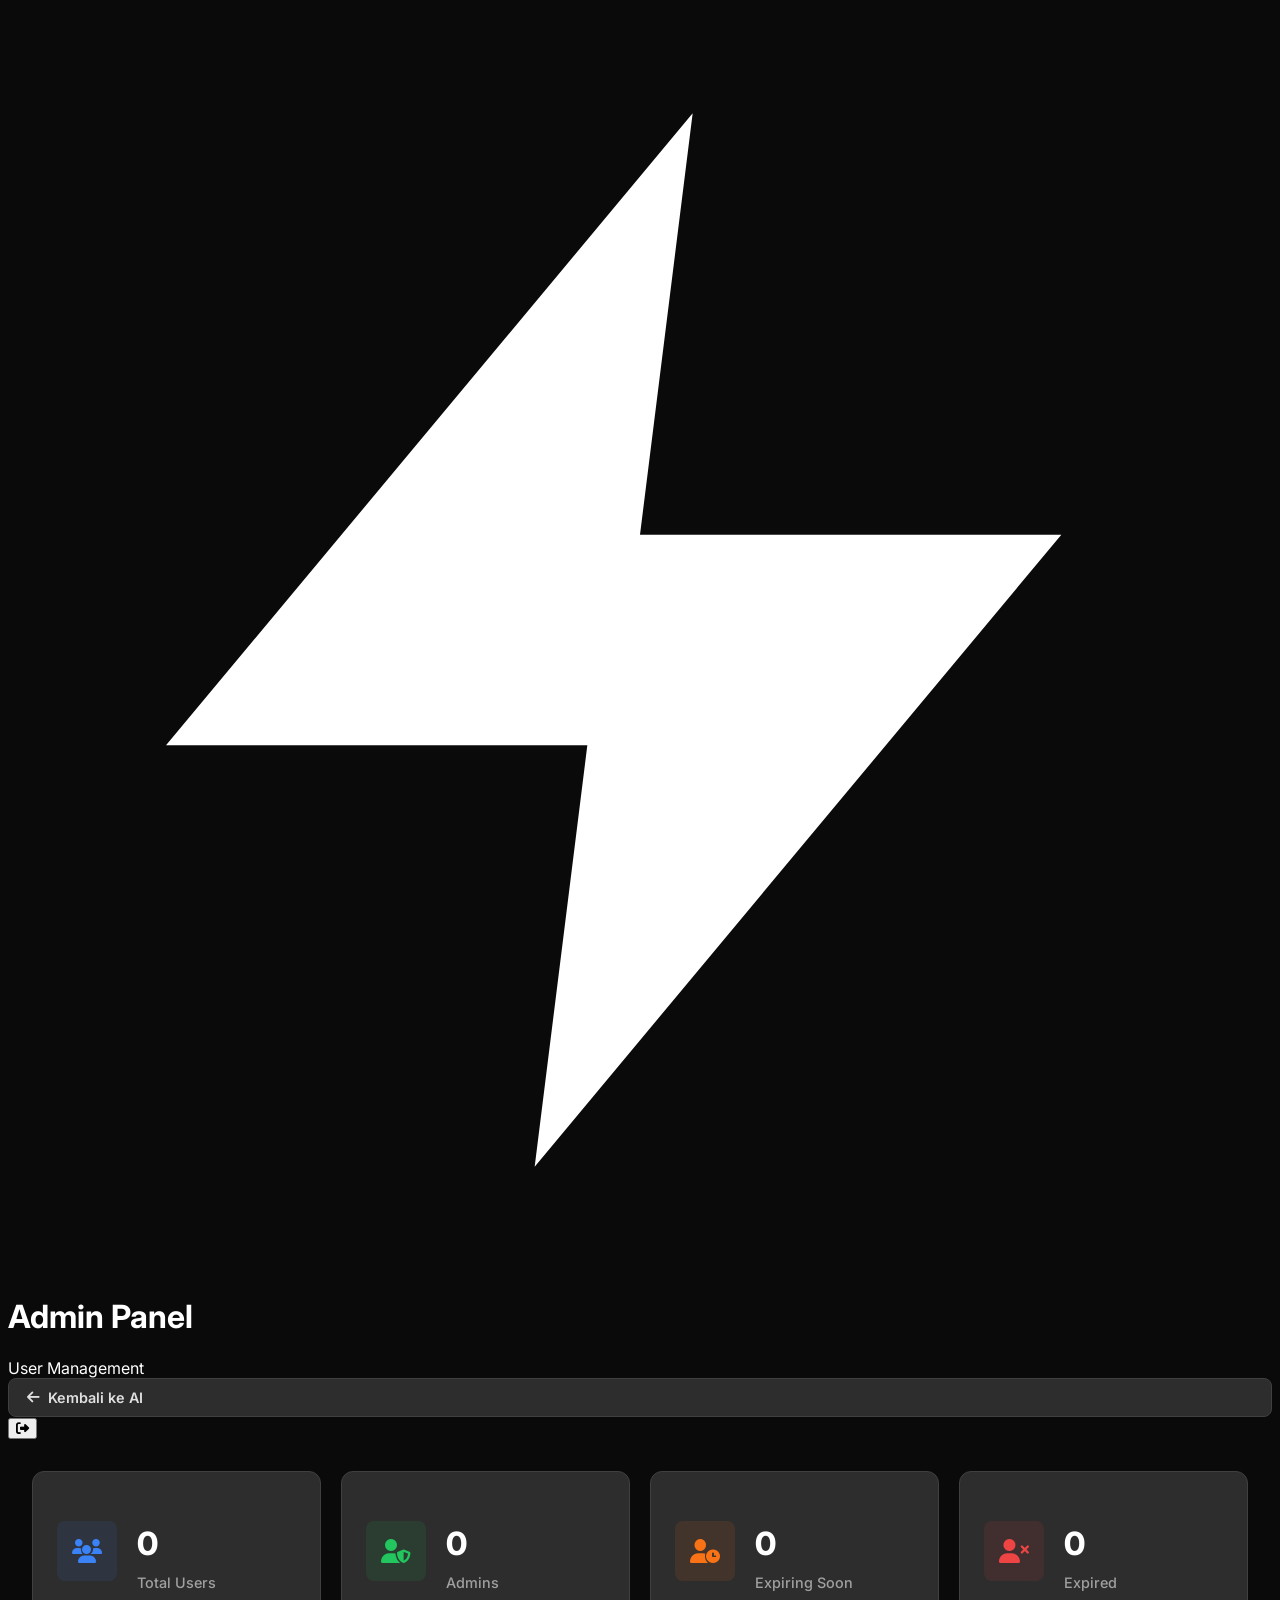
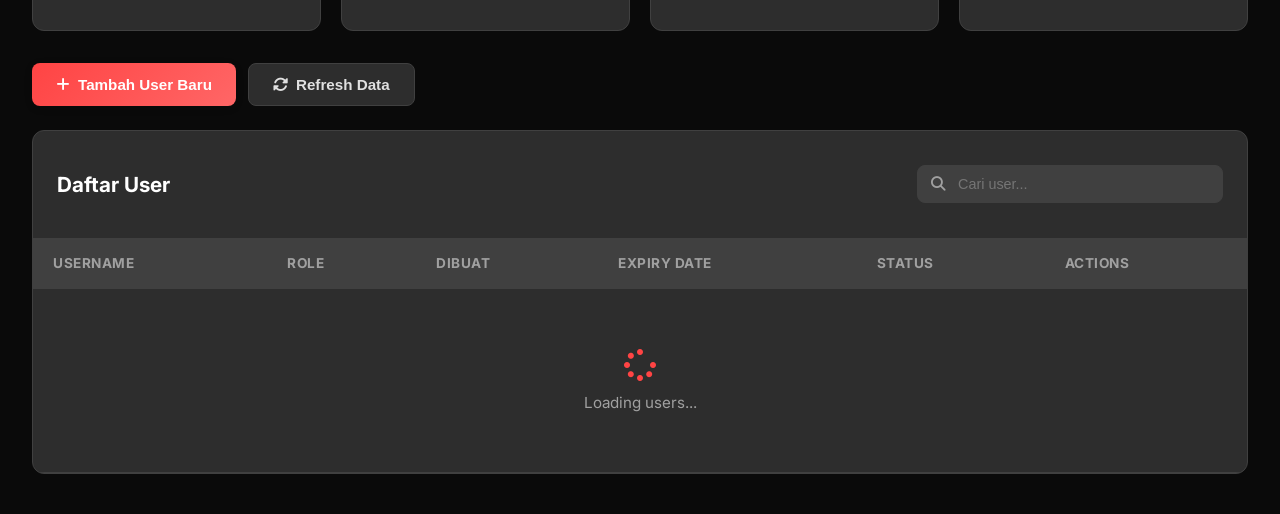
==== admin.html @ f072f3f2 "Add files via upload" ====
<!DOCTYPE html>
<html lang="id">
<head>
  <meta charset="UTF-8">
  <meta name="viewport" content="width=device-width, initial-scale=1.0">
  <title>Admin Panel - WhiteGpt</title>
  <link href="https://fonts.googleapis.com/css2?family=Inter:wght@300;400;500;600;700;800&display=swap" rel="stylesheet">
  <link rel="stylesheet" href="https://cdnjs.cloudflare.com/ajax/libs/font-awesome/6.4.0/css/all.min.css">
  <link rel="stylesheet" href="style.css">
  <link rel="stylesheet" href="admin.css">
</head>
<body>
  <!-- Header -->
  <header>
    <div class="header-content">
      <div class="header-title">
        <div class="logo-icon">
          <svg viewBox="0 0 24 24" fill="none" xmlns="http://www.w3.org/2000/svg">
            <path d="M13 2L3 14h8l-1 8 10-12h-8l1-8z" fill="currentColor"/>
          </svg>
        </div>
        <div class="brand-text">
          <h1>Admin Panel</h1>
          <span class="brand-subtitle">User Management</span>
        </div>
      </div>
      
      <div class="header-controls">
        <a href="index.html" class="back-btn">
          <i class="fas fa-arrow-left"></i>
          <span>Kembali ke AI</span>
        </a>
        <button id="logout-btn-admin" class="control-btn" title="Logout">
          <i class="fas fa-sign-out-alt"></i>
        </button>
      </div>
    </div>
  </header>

  <!-- Main Content -->
  <div class="admin-container">
    <!-- Stats Cards -->
    <div class="stats-grid">
      <div class="stat-card">
        <div class="stat-icon blue">
          <i class="fas fa-users"></i>
        </div>
        <div class="stat-info">
          <h3 id="total-users">0</h3>
          <p>Total Users</p>
        </div>
      </div>
      
      <div class="stat-card">
        <div class="stat-icon green">
          <i class="fas fa-user-shield"></i>
        </div>
        <div class="stat-info">
          <h3 id="total-admins">0</h3>
          <p>Admins</p>
        </div>
      </div>
      
      <div class="stat-card">
        <div class="stat-icon orange">
          <i class="fas fa-user-clock"></i>
        </div>
        <div class="stat-info">
          <h3 id="expiring-soon">0</h3>
          <p>Expiring Soon</p>
        </div>
      </div>
      
      <div class="stat-card">
        <div class="stat-icon red">
          <i class="fas fa-user-times"></i>
        </div>
        <div class="stat-info">
          <h3 id="expired-users">0</h3>
          <p>Expired</p>
        </div>
      </div>
    </div>

    <!-- Actions Bar -->
    <div class="actions-bar">
      <button id="add-user-btn" class="primary-btn">
        <i class="fas fa-plus"></i>
        <span>Tambah User Baru</span>
      </button>
      <button id="refresh-btn" class="secondary-btn">
        <i class="fas fa-sync-alt"></i>
        <span>Refresh Data</span>
      </button>
    </div>

    <!-- Users Table -->
    <div class="table-container">
      <div class="table-header">
        <h2>Daftar User</h2>
        <div class="search-box">
          <i class="fas fa-search"></i>
          <input type="text" id="search-input" placeholder="Cari user...">
        </div>
      </div>
      
      <div class="table-wrapper">
        <table id="users-table">
          <thead>
            <tr>
              <th>Username</th>
              <th>Role</th>
              <th>Dibuat</th>
              <th>Expiry Date</th>
              <th>Status</th>
              <th>Actions</th>
            </tr>
          </thead>
          <tbody id="users-tbody">
            <tr class="loading-row">
              <td colspan="6">
                <div class="loading-spinner">
                  <i class="fas fa-spinner fa-spin"></i>
                  <span>Loading users...</span>
                </div>
              </td>
            </tr>
          </tbody>
        </table>
      </div>
    </div>
  </div>

  <!-- Add/Edit User Modal -->
  <div id="user-modal" class="modal">
    <div class="modal-content">
      <div class="modal-header">
        <h2 id="modal-title">Tambah User Baru</h2>
        <button class="modal-close" id="close-modal">
          <i class="fas fa-times"></i>
        </button>
      </div>
      
      <form id="user-form">
        <div class="form-group">
          <label for="username">Username</label>
          <input type="text" id="username" required placeholder="Masukkan username">
        </div>
        
        <div class="form-group">
          <label for="password">Password</label>
          <input type="text" id="password" required placeholder="Masukkan password">
        </div>
        
        <div class="form-group">
          <label for="role">Role</label>
          <select id="role" required>
            <option value="user">User</option>
            <option value="admin">Admin</option>
          </select>
        </div>
        
        <div class="form-group">
          <label for="expiry-date">Expiry Date (Opsional)</label>
          <input type="datetime-local" id="expiry-date" placeholder="Pilih tanggal expiry">
          <small>Kosongkan jika tidak ada expiry</small>
        </div>
        
        <div class="form-group checkbox-group">
          <label>
            <input type="checkbox" id="is-active" checked>
            <span>Account Active</span>
          </label>
        </div>
        
        <div class="modal-actions">
          <button type="button" class="cancel-btn" id="cancel-btn">Batal</button>
          <button type="submit" class="submit-btn">
            <i class="fas fa-save"></i>
            <span>Simpan</span>
          </button>
        </div>
      </form>
    </div>
  </div>

  <!-- Delete Confirmation Modal -->
  <div id="delete-modal" class="modal">
    <div class="modal-content small">
      <div class="modal-header">
        <h2>Konfirmasi Hapus</h2>
        <button class="modal-close" id="close-delete-modal">
          <i class="fas fa-times"></i>
        </button>
      </div>
      
      <div class="modal-body">
        <div class="warning-icon">
          <i class="fas fa-exclamation-triangle"></i>
        </div>
        <p>Apakah Anda yakin ingin menghapus user <strong id="delete-username"></strong>?</p>
        <p class="warning-text">Tindakan ini tidak dapat dibatalkan!</p>
      </div>
      
      <div class="modal-actions">
        <button type="button" class="cancel-btn" id="cancel-delete-btn">Batal</button>
        <button type="button" class="delete-btn" id="confirm-delete-btn">
          <i class="fas fa-trash"></i>
          <span>Hapus</span>
        </button>
      </div>
    </div>
  </div>

  <!-- Toast Notification -->
  <div id="toast" class="toast">
    <i class="fas fa-check-circle"></i>
    <span id="toast-message">Success!</span>
  </div>

  <script src="role-manager.js"></script>
  <script src="auth-new.js"></script>
  <script src="admin.js"></script>
</body>
</html>
---- admin.css ----
/* admin.css - FIXED VERSION */

:root {
  --bg-primary: #0a0a0a;
  --bg-secondary: #1a1a1a;
  --bg-card: #2d2d2d;
  --bg-card-hover: #3d3d3d;
  --bg-input: #404040;
  --text-primary: #ffffff;
  --text-secondary: #e0e0e0;
  --text-muted: #a0a0a0;
  --border: #404040;
  --accent-primary: #ff4444;
  --accent-secondary: #ff6666;
  --accent-glow: rgba(255, 68, 68, 0.3);
  --success: #4caf50;
  --error: #f44336;
  --error-bg: rgba(244, 67, 54, 0.1);
  --warning: #ff9800;
  --radius-sm: 6px;
  --radius-md: 8px;
  --radius-lg: 12px;
  --radius-xl: 16px;
  --transition-fast: 0.2s ease;
  --transition-base: 0.3s ease;
  --shadow-sm: 0 2px 8px rgba(0, 0, 0, 0.1);
  --shadow-md: 0 4px 12px rgba(0, 0, 0, 0.15);
  --shadow-lg: 0 8px 24px rgba(0, 0, 0, 0.2);
  --shadow-glow: 0 0 20px rgba(255, 68, 68, 0.3);
}

body {
  background: var(--bg-primary);
  color: var(--text-primary);
  font-family: 'Inter', sans-serif;
}

.admin-container {
  max-width: 1400px;
  margin: 0 auto;
  padding: 32px 24px;
  position: relative;
  z-index: 1;
}

/* ==================== BACK BUTTON ==================== */
.back-btn {
  background: var(--bg-card);
  color: var(--text-secondary);
  border: 1px solid var(--border);
  padding: 10px 18px;
  border-radius: var(--radius-md);
  cursor: pointer;
  transition: var(--transition-base);
  display: flex;
  align-items: center;
  gap: 8px;
  text-decoration: none;
  font-weight: 600;
  font-size: 0.9rem;
}

.back-btn:hover {
  border-color: var(--accent-primary);
  background: var(--bg-card-hover);
  transform: translateY(-2px);
  box-shadow: var(--shadow-glow);
}

/* ==================== STATS GRID ==================== */
.stats-grid {
  display: grid;
  grid-template-columns: repeat(auto-fit, minmax(250px, 1fr));
  gap: 20px;
  margin-bottom: 32px;
  animation: fadeInUp 0.6s ease;
}

@keyframes fadeInUp {
  from {
    opacity: 0;
    transform: translateY(20px);
  }
  to {
    opacity: 1;
    transform: translateY(0);
  }
}

.stat-card {
  background: var(--bg-card);
  border: 1px solid var(--border);
  border-radius: var(--radius-lg);
  padding: 24px;
  display: flex;
  align-items: center;
  gap: 20px;
  transition: var(--transition-base);
  position: relative;
  overflow: hidden;
}

.stat-card::before {
  content: '';
  position: absolute;
  top: 0;
  left: 0;
  width: 4px;
  height: 100%;
  background: linear-gradient(180deg, var(--accent-primary), var(--accent-secondary));
  opacity: 0;
  transition: var(--transition-base);
}

.stat-card:hover {
  border-color: var(--accent-primary);
  transform: translateY(-4px);
  box-shadow: var(--shadow-glow);
}

.stat-card:hover::before {
  opacity: 1;
}

.stat-icon {
  width: 60px;
  height: 60px;
  border-radius: var(--radius-md);
  display: flex;
  align-items: center;
  justify-content: center;
  font-size: 1.5rem;
  position: relative;
}

.stat-icon.blue {
  background: rgba(59, 130, 246, 0.1);
  color: #3b82f6;
}

.stat-icon.green {
  background: rgba(34, 197, 94, 0.1);
  color: #22c55e;
}

.stat-icon.orange {
  background: rgba(249, 115, 22, 0.1);
  color: #f97316;
}

.stat-icon.red {
  background: rgba(239, 68, 68, 0.1);
  color: #ef4444;
}

.stat-info h3 {
  font-size: 2rem;
  font-weight: 800;
  color: var(--text-primary);
  margin-bottom: 4px;
  line-height: 1;
}

.stat-info p {
  font-size: 0.9rem;
  color: var(--text-muted);
  font-weight: 500;
}

/* ==================== ACTIONS BAR ==================== */
.actions-bar {
  display: flex;
  gap: 12px;
  margin-bottom: 24px;
  animation: fadeInUp 0.7s ease;
}

.primary-btn, .secondary-btn {
  padding: 12px 24px;
  border-radius: var(--radius-md);
  font-weight: 600;
  font-size: 0.95rem;
  cursor: pointer;
  transition: var(--transition-base);
  display: flex;
  align-items: center;
  gap: 8px;
  border: none;
}

.primary-btn {
  background: linear-gradient(135deg, var(--accent-primary), var(--accent-secondary));
  color: white;
  box-shadow: var(--shadow-sm);
}

.primary-btn:hover {
  transform: translateY(-2px);
  box-shadow: var(--shadow-glow);
}

.secondary-btn {
  background: var(--bg-card);
  color: var(--text-secondary);
  border: 1px solid var(--border);
}

.secondary-btn:hover {
  border-color: var(--accent-primary);
  background: var(--bg-card-hover);
  transform: translateY(-2px);
}

/* ==================== TABLE CONTAINER ==================== */
.table-container {
  background: var(--bg-card);
  border: 1px solid var(--border);
  border-radius: var(--radius-lg);
  overflow: hidden;
  animation: fadeInUp 0.8s ease;
}

.table-header {
  padding: 24px;
  border-bottom: 1px solid var(--border);
  display: flex;
  justify-content: space-between;
  align-items: center;
  flex-wrap: wrap;
  gap: 16px;
}

.table-header h2 {
  font-size: 1.3rem;
  font-weight: 700;
  color: var(--text-primary);
}

.search-box {
  position: relative;
  display: flex;
  align-items: center;
}

.search-box i {
  position: absolute;
  left: 14px;
  color: var(--text-muted);
  font-size: 0.9rem;
}

.search-box input {
  padding: 10px 14px 10px 40px;
  border: 1px solid var(--border);
  border-radius: var(--radius-md);
  background: var(--bg-input);
  color: var(--text-secondary);
  font-size: 0.9rem;
  outline: none;
  transition: var(--transition-base);
  min-width: 250px;
}

.search-box input:focus {
  border-color: var(--accent-primary);
  box-shadow: 0 0 0 3px var(--accent-glow);
}

/* ==================== TABLE ==================== */
.table-wrapper {
  overflow-x: auto;
  max-height: 600px;
  overflow-y: auto;
}

.table-wrapper::-webkit-scrollbar {
  width: 8px;
  height: 8px;
}

.table-wrapper::-webkit-scrollbar-track {
  background: var(--bg-input);
}

.table-wrapper::-webkit-scrollbar-thumb {
  background: var(--accent-primary);
  border-radius: 4px;
}

.table-wrapper::-webkit-scrollbar-thumb:hover {
  background: var(--accent-secondary);
}

table {
  width: 100%;
  border-collapse: collapse;
}

thead {
  position: sticky;
  top: 0;
  z-index: 10;
  background: var(--bg-input);
  border-bottom: 2px solid var(--border);
}

th {
  padding: 16px 20px;
  text-align: left;
  font-weight: 700;
  font-size: 0.85rem;
  color: var(--text-muted);
  text-transform: uppercase;
  letter-spacing: 0.5px;
}

tbody tr {
  border-bottom: 1px solid var(--border);
  transition: var(--transition-fast);
}

tbody tr:hover {
  background: var(--bg-input);
}

td {
  padding: 18px 20px;
  color: var(--text-secondary);
  font-size: 0.95rem;
}

.loading-row td {
  text-align: center;
  padding: 60px 20px;
}

.loading-spinner {
  display: flex;
  flex-direction: column;
  align-items: center;
  gap: 12px;
  color: var(--text-muted);
}

.loading-spinner i {
  font-size: 2rem;
  color: var(--accent-primary);
}

/* ==================== BADGES ==================== */
.role-badge, .status-badge {
  display: inline-flex;
  align-items: center;
  gap: 6px;
  padding: 6px 12px;
  border-radius: var(--radius-xl);
  font-size: 0.8rem;
  font-weight: 600;
  text-transform: uppercase;
  letter-spacing: 0.5px;
}

.role-badge.admin {
  background: rgba(139, 92, 246, 0.15);
  color: #8b5cf6;
  border: 1px solid rgba(139, 92, 246, 0.3);
}

.role-badge.user {
  background: rgba(59, 130, 246, 0.15);
  color: #3b82f6;
  border: 1px solid rgba(59, 130, 246, 0.3);
}

.status-badge.active {
  background: rgba(34, 197, 94, 0.15);
  color: #22c55e;
  border: 1px solid rgba(34, 197, 94, 0.3);
}

.status-badge.expired {
  background: rgba(239, 68, 68, 0.15);
  color: #ef4444;
  border: 1px solid rgba(239, 68, 68, 0.3);
}

.status-badge.expiring {
  background: rgba(249, 115, 22, 0.15);
  color: #f97316;
  border: 1px solid rgba(249, 115, 22, 0.3);
}

.status-badge.inactive {
  background: rgba(156, 163, 175, 0.15);
  color: #9ca3af;
  border: 1px solid rgba(156, 163, 175, 0.3);
}

/* ==================== ACTION BUTTONS ==================== */
.action-btns {
  display: flex;
  gap: 8px;
}

.action-btn {
  padding: 8px 12px;
  border: none;
  border-radius: var(--radius-sm);
  cursor: pointer;
  transition: var(--transition-fast);
  font-size: 0.85rem;
  display: flex;
  align-items: center;
  gap: 6px;
}

.edit-btn {
  background: rgba(59, 130, 246, 0.15);
  color: #3b82f6;
  border: 1px solid rgba(59, 130, 246, 0.3);
}

.edit-btn:hover {
  background: rgba(59, 130, 246, 0.25);
  transform: translateY(-2px);
}

.delete-btn {
  background: rgba(239, 68, 68, 0.15);
  color: #ef4444;
  border: 1px solid rgba(239, 68, 68, 0.3);
}

.delete-btn:hover {
  background: rgba(239, 68, 68, 0.25);
  transform: translateY(-2px);
}

/* ==================== MODAL ==================== */
.modal {
  display: none;
  position: fixed;
  top: 0;
  left: 0;
  width: 100%;
  height: 100%;
  background: rgba(0, 0, 0, 0.8);
  backdrop-filter: blur(8px);
  z-index: 1000;
  align-items: center;
  justify-content: center;
  animation: fadeIn 0.3s ease;
}

.modal.active {
  display: flex;
}

@keyframes fadeIn {
  from {
    opacity: 0;
  }
  to {
    opacity: 1;
  }
}

.modal-content {
  background: var(--bg-card);
  border: 1px solid var(--border);
  border-radius: var(--radius-lg);
  width: 90%;
  max-width: 600px;
  max-height: 90vh;
  overflow-y: auto;
  box-shadow: var(--shadow-lg);
  animation: slideUp 0.4s cubic-bezier(0.16, 1, 0.3, 1);
}

.modal-content.small {
  max-width: 450px;
}

@keyframes slideUp {
  from {
    opacity: 0;
    transform: translateY(30px);
  }
  to {
    opacity: 1;
    transform: translateY(0);
  }
}

.modal-header {
  padding: 24px;
  border-bottom: 1px solid var(--border);
  display: flex;
  justify-content: space-between;
  align-items: center;
}

.modal-header h2 {
  font-size: 1.3rem;
  font-weight: 700;
  color: var(--text-primary);
}

.modal-close {
  background: transparent;
  border: none;
  color: var(--text-muted);
  font-size: 1.3rem;
  cursor: pointer;
  padding: 8px;
  border-radius: var(--radius-sm);
  transition: var(--transition-fast);
}

.modal-close:hover {
  color: var(--error);
  background: var(--error-bg);
  transform: rotate(90deg);
}

.modal-body {
  padding: 24px;
  text-align: center;
}

.warning-icon {
  width: 80px;
  height: 80px;
  margin: 0 auto 20px;
  background: rgba(249, 115, 22, 0.15);
  border-radius: 50%;
  display: flex;
  align-items: center;
  justify-content: center;
  font-size: 2.5rem;
  color: #f97316;
}

.modal-body p {
  color: var(--text-secondary);
  font-size: 1rem;
  margin-bottom: 12px;
  line-height: 1.6;
}

.warning-text {
  color: var(--text-muted);
  font-size: 0.9rem;
}

/* ==================== FORM ==================== */
form {
  padding: 24px;
}

.form-group {
  margin-bottom: 20px;
}

.form-group label {
  display: block;
  margin-bottom: 8px;
  font-weight: 600;
  color: var(--text-primary);
  font-size: 0.9rem;
}

.form-group input,
.form-group select {
  width: 100%;
  padding: 12px 16px;
  border: 2px solid var(--border);
  border-radius: var(--radius-md);
  background: var(--bg-input);
  color: var(--text-secondary);
  font-size: 0.95rem;
  outline: none;
  transition: var(--transition-base);
  font-family: inherit;
}

.form-group input:focus,
.form-group select:focus {
  border-color: var(--accent-primary);
  box-shadow: 0 0 0 3px var(--accent-glow);
}

.form-group small {
  display: block;
  margin-top: 6px;
  color: var(--text-muted);
  font-size: 0.8rem;
}

.checkbox-group {
  display: flex;
  align-items: center;
}

.checkbox-group label {
  display: flex;
  align-items: center;
  gap: 10px;
  cursor: pointer;
  margin: 0;
}

.checkbox-group input[type="checkbox"] {
  width: 20px;
  height: 20px;
  cursor: pointer;
  accent-color: var(--accent-primary);
}

/* ==================== MODAL ACTIONS ==================== */
.modal-actions {
  padding: 20px 24px;
  border-top: 1px solid var(--border);
  display: flex;
  gap: 12px;
  justify-content: flex-end;
}

.cancel-btn, .submit-btn {
  padding: 12px 24px;
  border-radius: var(--radius-md);
  font-weight: 600;
  font-size: 0.95rem;
  cursor: pointer;
  transition: var(--transition-base);
  display: flex;
  align-items: center;
  gap: 8px;
  border: none;
}

.cancel-btn {
  background: var(--bg-input);
  color: var(--text-secondary);
  border: 1px solid var(--border);
}

.cancel-btn:hover {
  background: var(--bg-card-hover);
  border-color: var(--accent-primary);
}

.submit-btn {
  background: linear-gradient(135deg, var(--accent-primary), var(--accent-secondary));
  color: white;
  box-shadow: var(--shadow-sm);
}

.submit-btn:hover {
  transform: translateY(-2px);
  box-shadow: var(--shadow-glow);
}

/* ==================== TOAST NOTIFICATION ==================== */
.toast {
  position: fixed;
  bottom: 30px;
  right: 30px;
  background: var(--bg-card);
  border: 1px solid var(--border);
  border-radius: var(--radius-md);
  padding: 16px 24px;
  display: flex;
  align-items: center;
  gap: 12px;
  box-shadow: var(--shadow-lg);
  z-index: 2000;
  transform: translateX(400px);
  transition: transform var(--transition-base);
}

.toast.show {
  transform: translateX(0);
}

.toast i {
  font-size: 1.2rem;
  color: var(--success);
}

.toast.error i {
  color: var(--error);
}

.toast span {
  color: var(--text-primary);
  font-weight: 600;
  font-size: 0.95rem;
}

/* ==================== RESPONSIVE ==================== */
@media (max-width: 768px) {
  .admin-container {
    padding: 20px 16px;
  }
  
  .stats-grid {
    grid-template-columns: 1fr;
  }
  
  .actions-bar {
    flex-direction: column;
  }
  
  .table-header {
    flex-direction: column;
    align-items: flex-start;
  }
  
  .search-box input {
    width: 100%;
  }
  
  .table-wrapper {
    max-height: 400px;
  }
  
  .action-btns {
    flex-direction: column;
  }
  
  .modal-content {
    width: 95%;
    max-height: 95vh;
  }
  
  .modal-actions {
    flex-direction: column-reverse;
  }
  
  .cancel-btn, .submit-btn {
    width: 100%;
    justify-content: center;
  }
  
  .toast {
    left: 20px;
    right: 20px;
    bottom: 20px;
    transform: translateY(100px);
  }
  
  .toast.show {
    transform: translateY(0);
  }
}
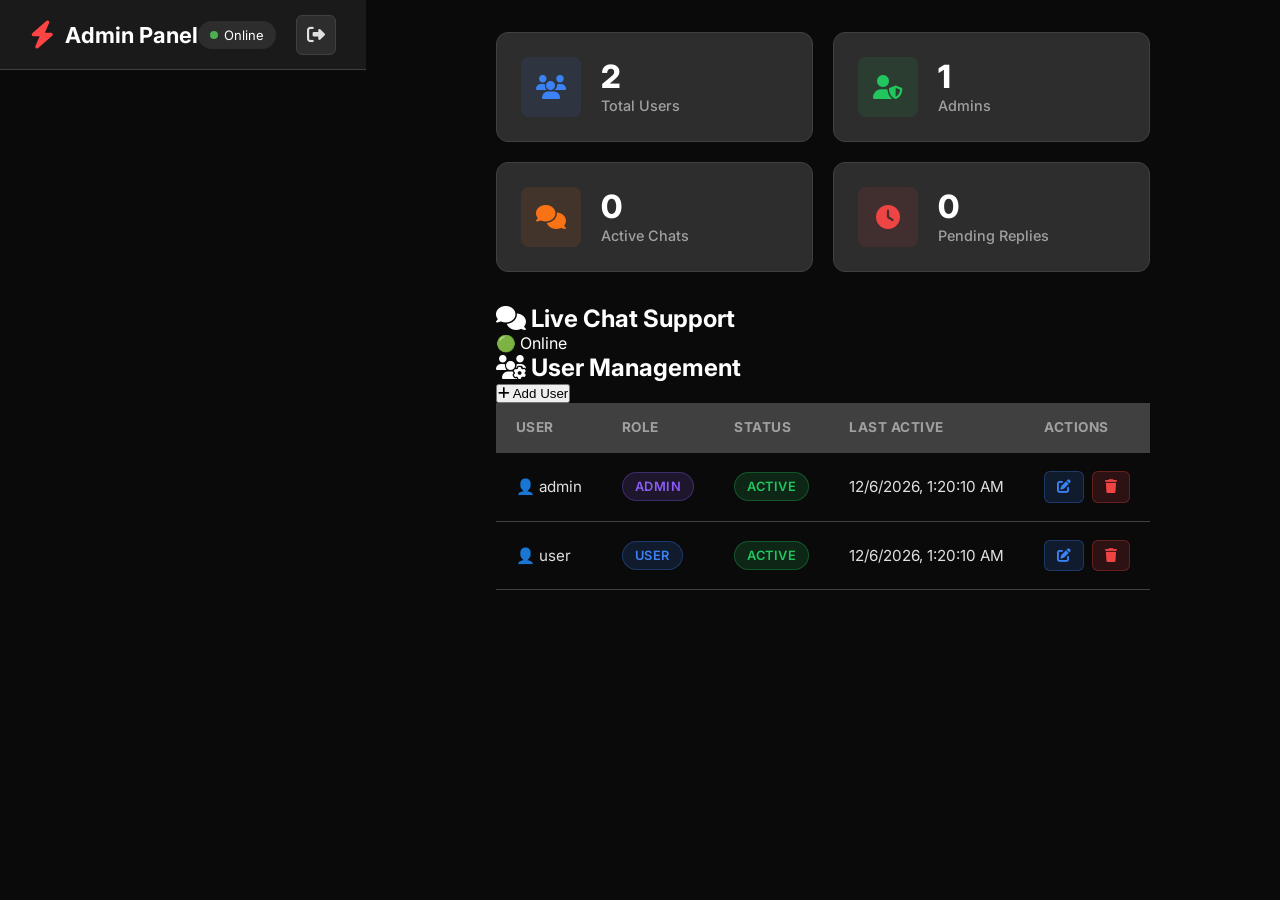
==== commit 78e15e2a: "Update admin.html" ====
--- a/admin.html
+++ b/admin.html
@@ -1,225 +1,497 @@
 <!DOCTYPE html>
 <html lang="id">
 <head>
-  <meta charset="UTF-8">
-  <meta name="viewport" content="width=device-width, initial-scale=1.0">
-  <title>Admin Panel - WhiteGpt</title>
-  <link href="https://fonts.googleapis.com/css2?family=Inter:wght@300;400;500;600;700;800&display=swap" rel="stylesheet">
-  <link rel="stylesheet" href="https://cdnjs.cloudflare.com/ajax/libs/font-awesome/6.4.0/css/all.min.css">
-  <link rel="stylesheet" href="style.css">
-  <link rel="stylesheet" href="admin.css">
+    <meta charset="UTF-8">
+    <meta name="viewport" content="width=device-width, initial-scale=1.0">
+    <title>Admin Panel - WhiteGpt</title>
+    
+    <!-- Fonts & Icons -->
+    <link href="https://fonts.googleapis.com/css2?family=Inter:wght@300;400;500;600;700;800&display=swap" rel="stylesheet">
+    <link href="https://cdnjs.cloudflare.com/ajax/libs/font-awesome/6.4.0/css/all.min.css" rel="stylesheet">
+    
+    <!-- CSS Files -->
+    <link rel="stylesheet" href="style.css">
+    <link rel="stylesheet" href="admin.css">
 </head>
 <body>
-  <!-- Header -->
-  <header>
-    <div class="header-content">
-      <div class="header-title">
-        <div class="logo-icon">
-          <svg viewBox="0 0 24 24" fill="none" xmlns="http://www.w3.org/2000/svg">
-            <path d="M13 2L3 14h8l-1 8 10-12h-8l1-8z" fill="currentColor"/>
-          </svg>
+    <!-- Admin Header -->
+    <header>
+        <div class="header-content">
+            <div class="header-left">
+                <div class="logo">
+                    <i class="fas fa-bolt"></i>
+                    <h1>Admin Panel</h1>
+                </div>
+            </div>
+            
+            <div class="header-right">
+                <div class="status-indicator online" id="admin-status-header">
+                    <span class="status-dot"></span>
+                    <span>Online</span>
+                </div>
+                <button id="logout-admin" class="control-btn" title="Logout">
+                    <i class="fas fa-sign-out-alt"></i>
+                </button>
+            </div>
         </div>
-        <div class="brand-text">
-          <h1>Admin Panel</h1>
-          <span class="brand-subtitle">User Management</span>
+    </header>
+
+    <!-- Admin Container -->
+    <div class="admin-container">
+        <!-- Stats Cards -->
+        <div class="stats-grid">
+            <div class="stat-card">
+                <div class="stat-icon blue">
+                    <i class="fas fa-users"></i>
+                </div>
+                <div class="stat-info">
+                    <h3 id="total-users">0</h3>
+                    <p>Total Users</p>
+                </div>
+            </div>
+            
+            <div class="stat-card">
+                <div class="stat-icon green">
+                    <i class="fas fa-user-shield"></i>
+                </div>
+                <div class="stat-info">
+                    <h3 id="total-admins">0</h3>
+                    <p>Admins</p>
+                </div>
+            </div>
+            
+            <div class="stat-card">
+                <div class="stat-icon orange">
+                    <i class="fas fa-comments"></i>
+                </div>
+                <div class="stat-info">
+                    <h3 id="active-chats">0</h3>
+                    <p>Active Chats</p>
+                </div>
+            </div>
+            
+            <div class="stat-card">
+                <div class="stat-icon red">
+                    <i class="fas fa-clock"></i>
+                </div>
+                <div class="stat-info">
+                    <h3 id="pending-replies">0</h3>
+                    <p>Pending Replies</p>
+                </div>
+            </div>
         </div>
-      </div>
-      
-      <div class="header-controls">
-        <a href="index.html" class="back-btn">
-          <i class="fas fa-arrow-left"></i>
-          <span>Kembali ke AI</span>
-        </a>
-        <button id="logout-btn-admin" class="control-btn" title="Logout">
-          <i class="fas fa-sign-out-alt"></i>
-        </button>
-      </div>
+
+        <!-- Main Content Grid -->
+        <div class="admin-grid">
+            <!-- Live Chat Section -->
+            <div class="admin-card live-chat-card">
+                <div class="card-header">
+                    <h2><i class="fas fa-comments"></i> Live Chat Support</h2>
+                    <div class="header-actions">
+                        <span class="online-status" id="admin-status">🟢 Online</span>
+                    </div>
+                </div>
+
+                <!-- User List -->
+                <div class="chat-user-list" id="chat-user-list">
+                    <!-- Users will be loaded here -->
+                </div>
+
+                <!-- Chat Area -->
+                <div class="chat-area" id="chat-area" style="display: none;">
+                    <div class="chat-header" id="chat-header">
+                        <button class="back-btn" onclick="backToUserList()">
+                            <i class="fas fa-arrow-left"></i>
+                        </button>
+                        <div class="user-info" id="selected-user-info">
+                            <div class="user-avatar" id="selected-user-avatar">👤</div>
+                            <div>
+                                <h4 id="selected-user-name">Loading...</h4>
+                                <span class="user-status" id="selected-user-status">Online</span>
+                            </div>
+                        </div>
+                    </div>
+
+                    <div class="chat-messages" id="admin-chat-messages"></div>
+
+                    <div class="chat-input-area">
+                        <div id="admin-image-preview" class="image-preview" style="display: none;"></div>
+                        <div class="chat-input-wrapper">
+                            <input type="file" id="admin-image-input" accept="image/*" style="display: none;">
+                            <button class="chat-action-btn" onclick="document.getElementById('admin-image-input').click()" title="Send Image">
+                                <i class="fas fa-image"></i>
+                            </button>
+                            <input type="text" id="admin-chat-input" placeholder="Ketik pesan..." autocomplete="off">
+                            <button class="chat-send-btn" onclick="sendAdminMessage()">
+                                <i class="fas fa-paper-plane"></i>
+                            </button>
+                        </div>
+                    </div>
+                </div>
+            </div>
+
+            <!-- User Management Section -->
+            <div class="admin-card users-card">
+                <div class="card-header">
+                    <h2><i class="fas fa-users-cog"></i> User Management</h2>
+                    <button class="add-user-btn" onclick="openUserModal()">
+                        <i class="fas fa-plus"></i> Add User
+                    </button>
+                </div>
+
+                <!-- Users Table -->
+                <div class="table-wrapper">
+                    <table class="users-table">
+                        <thead>
+                            <tr>
+                                <th>User</th>
+                                <th>Role</th>
+                                <th>Status</th>
+                                <th>Last Active</th>
+                                <th>Actions</th>
+                            </tr>
+                        </thead>
+                        <tbody id="users-table-body">
+                            <!-- Users will be loaded here -->
+                        </tbody>
+                    </table>
+                </div>
+            </div>
+        </div>
     </div>
-  </header>
-
-  <!-- Main Content -->
-  <div class="admin-container">
-    <!-- Stats Cards -->
-    <div class="stats-grid">
-      <div class="stat-card">
-        <div class="stat-icon blue">
-          <i class="fas fa-users"></i>
+
+    <!-- Add/Edit User Modal -->
+    <div id="user-modal" class="modal">
+        <div class="modal-content">
+            <div class="modal-header">
+                <h2 id="modal-title">Tambah User Baru</h2>
+                <button class="modal-close" onclick="closeUserModal()">
+                    <i class="fas fa-times"></i>
+                </button>
+            </div>
+            
+            <form id="user-form" onsubmit="saveUser(event)">
+                <div class="form-group">
+                    <label>Username</label>
+                    <input type="text" id="username" required>
+                </div>
+                
+                <div class="form-group">
+                    <label>Password</label>
+                    <input type="text" id="password" required>
+                </div>
+                
+                <div class="form-group">
+                    <label>Role</label>
+                    <select id="role">
+                        <option value="user">User</option>
+                        <option value="admin">Admin</option>
+                    </select>
+                </div>
+                
+                <div class="modal-actions">
+                    <button type="button" class="cancel-btn" onclick="closeUserModal()">Batal</button>
+                    <button type="submit" class="submit-btn">Simpan</button>
+                </div>
+            </form>
         </div>
-        <div class="stat-info">
-          <h3 id="total-users">0</h3>
-          <p>Total Users</p>
-        </div>
-      </div>
-      
-      <div class="stat-card">
-        <div class="stat-icon green">
-          <i class="fas fa-user-shield"></i>
-        </div>
-        <div class="stat-info">
-          <h3 id="total-admins">0</h3>
-          <p>Admins</p>
-        </div>
-      </div>
-      
-      <div class="stat-card">
-        <div class="stat-icon orange">
-          <i class="fas fa-user-clock"></i>
-        </div>
-        <div class="stat-info">
-          <h3 id="expiring-soon">0</h3>
-          <p>Expiring Soon</p>
-        </div>
-      </div>
-      
-      <div class="stat-card">
-        <div class="stat-icon red">
-          <i class="fas fa-user-times"></i>
-        </div>
-        <div class="stat-info">
-          <h3 id="expired-users">0</h3>
-          <p>Expired</p>
-        </div>
-      </div>
     </div>
 
-    <!-- Actions Bar -->
-    <div class="actions-bar">
-      <button id="add-user-btn" class="primary-btn">
-        <i class="fas fa-plus"></i>
-        <span>Tambah User Baru</span>
-      </button>
-      <button id="refresh-btn" class="secondary-btn">
-        <i class="fas fa-sync-alt"></i>
-        <span>Refresh Data</span>
-      </button>
-    </div>
-
-    <!-- Users Table -->
-    <div class="table-container">
-      <div class="table-header">
-        <h2>Daftar User</h2>
-        <div class="search-box">
-          <i class="fas fa-search"></i>
-          <input type="text" id="search-input" placeholder="Cari user...">
-        </div>
-      </div>
-      
-      <div class="table-wrapper">
-        <table id="users-table">
-          <thead>
-            <tr>
-              <th>Username</th>
-              <th>Role</th>
-              <th>Dibuat</th>
-              <th>Expiry Date</th>
-              <th>Status</th>
-              <th>Actions</th>
-            </tr>
-          </thead>
-          <tbody id="users-tbody">
-            <tr class="loading-row">
-              <td colspan="6">
-                <div class="loading-spinner">
-                  <i class="fas fa-spinner fa-spin"></i>
-                  <span>Loading users...</span>
-                </div>
-              </td>
-            </tr>
-          </tbody>
-        </table>
-      </div>
-    </div>
-  </div>
-
-  <!-- Add/Edit User Modal -->
-  <div id="user-modal" class="modal">
-    <div class="modal-content">
-      <div class="modal-header">
-        <h2 id="modal-title">Tambah User Baru</h2>
-        <button class="modal-close" id="close-modal">
-          <i class="fas fa-times"></i>
-        </button>
-      </div>
-      
-      <form id="user-form">
-        <div class="form-group">
-          <label for="username">Username</label>
-          <input type="text" id="username" required placeholder="Masukkan username">
-        </div>
+    <script>
+        // ========== ADMIN STATE ==========
+        let adminOnline = true;
+        let selectedUserId = null;
+        let liveChatMessages = JSON.parse(localStorage.getItem('live_chat_messages') || '[]');
+        let users = JSON.parse(localStorage.getItem('users_db') || '[]');
         
-        <div class="form-group">
-          <label for="password">Password</label>
-          <input type="text" id="password" required placeholder="Masukkan password">
-        </div>
-        
-        <div class="form-group">
-          <label for="role">Role</label>
-          <select id="role" required>
-            <option value="user">User</option>
-            <option value="admin">Admin</option>
-          </select>
-        </div>
-        
-        <div class="form-group">
-          <label for="expiry-date">Expiry Date (Opsional)</label>
-          <input type="datetime-local" id="expiry-date" placeholder="Pilih tanggal expiry">
-          <small>Kosongkan jika tidak ada expiry</small>
-        </div>
-        
-        <div class="form-group checkbox-group">
-          <label>
-            <input type="checkbox" id="is-active" checked>
-            <span>Account Active</span>
-          </label>
-        </div>
-        
-        <div class="modal-actions">
-          <button type="button" class="cancel-btn" id="cancel-btn">Batal</button>
-          <button type="submit" class="submit-btn">
-            <i class="fas fa-save"></i>
-            <span>Simpan</span>
-          </button>
-        </div>
-      </form>
-    </div>
-  </div>
-
-  <!-- Delete Confirmation Modal -->
-  <div id="delete-modal" class="modal">
-    <div class="modal-content small">
-      <div class="modal-header">
-        <h2>Konfirmasi Hapus</h2>
-        <button class="modal-close" id="close-delete-modal">
-          <i class="fas fa-times"></i>
-        </button>
-      </div>
-      
-      <div class="modal-body">
-        <div class="warning-icon">
-          <i class="fas fa-exclamation-triangle"></i>
-        </div>
-        <p>Apakah Anda yakin ingin menghapus user <strong id="delete-username"></strong>?</p>
-        <p class="warning-text">Tindakan ini tidak dapat dibatalkan!</p>
-      </div>
-      
-      <div class="modal-actions">
-        <button type="button" class="cancel-btn" id="cancel-delete-btn">Batal</button>
-        <button type="button" class="delete-btn" id="confirm-delete-btn">
-          <i class="fas fa-trash"></i>
-          <span>Hapus</span>
-        </button>
-      </div>
-    </div>
-  </div>
-
-  <!-- Toast Notification -->
-  <div id="toast" class="toast">
-    <i class="fas fa-check-circle"></i>
-    <span id="toast-message">Success!</span>
-  </div>
-
-  <script src="role-manager.js"></script>
-  <script src="auth-new.js"></script>
-  <script src="admin.js"></script>
+        // Initialize admin status
+        function initAdminStatus() {
+            adminOnline = true;
+            localStorage.setItem('admin_online', 'true');
+            localStorage.setItem('admin_last_activity', Date.now().toString());
+            
+            // Update status every 30 seconds
+            setInterval(() => {
+                localStorage.setItem('admin_last_activity', Date.now().toString());
+            }, 30000);
+        }
+
+        // ========== LIVE CHAT FUNCTIONS ==========
+        function loadChatUsers() {
+            const userList = document.getElementById('chat-user-list');
+            const uniqueUsers = [...new Set(liveChatMessages.map(msg => msg.sender === 'user' ? 'user' : msg.sender))];
+            
+            // Get all unique users from messages
+            const users = {};
+            liveChatMessages.forEach(msg => {
+                if (msg.sender === 'user') {
+                    if (!users['user']) {
+                        users['user'] = {
+                            id: 'user',
+                            name: 'Guest User',
+                            avatar: '👤',
+                            lastMessage: msg,
+                            unread: liveChatMessages.filter(m => !m.read && m.sender === 'user').length
+                        };
+                    }
+                }
+            });
+
+            userList.innerHTML = '';
+            
+            // Add user to list
+            if (users['user']) {
+                const userDiv = document.createElement('div');
+                userDiv.className = 'chat-user-item';
+                userDiv.onclick = () => selectUser('user');
+                userDiv.innerHTML = `
+                    <div class="chat-user-avatar">👤</div>
+                    <div class="chat-user-info">
+                        <div class="chat-user-name">
+                            Guest User
+                            ${users['user'].unread > 0 ? `<span class="unread-badge">${users['user'].unread}</span>` : ''}
+                        </div>
+                        <div class="chat-last-message">
+                            ${users['user'].lastMessage ? users['user'].lastMessage.content.substring(0, 30) + '...' : 'No messages'}
+                        </div>
+                    </div>
+                    <div class="chat-time">
+                        ${users['user'].lastMessage ? new Date(users['user'].lastMessage.timestamp).toLocaleTimeString() : ''}
+                    </div>
+                `;
+                userList.appendChild(userDiv);
+            }
+
+            // Update stats
+            document.getElementById('active-chats').textContent = Object.keys(users).length;
+            document.getElementById('pending-replies').textContent = liveChatMessages.filter(m => !m.read && m.sender === 'user').length;
+        }
+
+        function selectUser(userId) {
+            selectedUserId = userId;
+            document.getElementById('chat-user-list').style.display = 'none';
+            document.getElementById('chat-area').style.display = 'flex';
+            
+            // Mark all messages from this user as read
+            liveChatMessages.forEach(msg => {
+                if (msg.sender === userId && !msg.read) {
+                    msg.read = true;
+                }
+            });
+            localStorage.setItem('live_chat_messages', JSON.stringify(liveChatMessages));
+            
+            loadAdminChatMessages();
+            loadChatUsers();
+        }
+
+        function backToUserList() {
+            selectedUserId = null;
+            document.getElementById('chat-user-list').style.display = 'block';
+            document.getElementById('chat-area').style.display = 'none';
+        }
+
+        function loadAdminChatMessages() {
+            const container = document.getElementById('admin-chat-messages');
+            if (!container || !selectedUserId) return;
+            
+            const userMessages = liveChatMessages.filter(msg => 
+                msg.sender === selectedUserId || msg.sender === 'admin'
+            );
+            
+            container.innerHTML = '';
+            userMessages.forEach(msg => {
+                const messageDiv = document.createElement('div');
+                messageDiv.className = `chat-message ${msg.sender === 'admin' ? 'admin' : 'user'}`;
+                
+                if (msg.type === 'image') {
+                    messageDiv.innerHTML = `
+                        <img src="${msg.content}" class="chat-message-image" onclick="window.open(this.src)">
+                        <div class="message-footer">
+                            <span class="message-time">${new Date(msg.timestamp).toLocaleTimeString()}</span>
+                            <span class="message-status-icons">
+                                ${msg.read ? '<i class="fas fa-check-double read"></i>' : '<i class="fas fa-check"></i>'}
+                            </span>
+                        </div>
+                    `;
+                } else {
+                    messageDiv.innerHTML = `
+                        ${msg.content}
+                        <div class="message-footer">
+                            <span class="message-time">${new Date(msg.timestamp).toLocaleTimeString()}</span>
+                            <span class="message-status-icons">
+                                ${msg.read ? '<i class="fas fa-check-double read"></i>' : '<i class="fas fa-check"></i>'}
+                            </span>
+                        </div>
+                    `;
+                }
+                
+                container.appendChild(messageDiv);
+            });
+            container.scrollTop = container.scrollHeight;
+        }
+
+        function sendAdminMessage() {
+            const input = document.getElementById('admin-chat-input');
+            const text = input.value.trim();
+            
+            if (!text || !selectedUserId) return;
+            
+            const message = {
+                id: Date.now(),
+                content: text,
+                sender: 'admin',
+                timestamp: new Date().toISOString(),
+                read: false,
+                type: 'text'
+            };
+            
+            liveChatMessages.push(message);
+            localStorage.setItem('live_chat_messages', JSON.stringify(liveChatMessages));
+            
+            input.value = '';
+            loadAdminChatMessages();
+            loadChatUsers();
+        }
+
+        // Image upload for admin
+        document.getElementById('admin-image-input').addEventListener('change', function(e) {
+            const file = e.target.files[0];
+            if (file && selectedUserId) {
+                const reader = new FileReader();
+                reader.onload = function(e) {
+                    const message = {
+                        id: Date.now(),
+                        content: e.target.result,
+                        sender: 'admin',
+                        timestamp: new Date().toISOString(),
+                        read: false,
+                        type: 'image'
+                    };
+                    
+                    liveChatMessages.push(message);
+                    localStorage.setItem('live_chat_messages', JSON.stringify(liveChatMessages));
+                    loadAdminChatMessages();
+                    loadChatUsers();
+                };
+                reader.readAsDataURL(file);
+            }
+        });
+
+        // ========== USER MANAGEMENT ==========
+        function loadUsers() {
+            const tbody = document.getElementById('users-table-body');
+            
+            if (users.length === 0) {
+                users = [
+                    { id: 1, username: 'admin', password: 'admin123', role: 'admin', active: true, lastSeen: new Date().toISOString() },
+                    { id: 2, username: 'user', password: 'user123', role: 'user', active: true, lastSeen: new Date().toISOString() }
+                ];
+                localStorage.setItem('users_db', JSON.stringify(users));
+            }
+            
+            tbody.innerHTML = users.map(user => `
+                <tr>
+                    <td>
+                        <div class="user-cell">
+                            <span class="user-avatar-small">👤</span>
+                            ${user.username}
+                        </div>
+                    </td>
+                    <td><span class="role-badge ${user.role}">${user.role}</span></td>
+                    <td><span class="status-badge ${user.active ? 'active' : 'inactive'}">${user.active ? 'Active' : 'Inactive'}</span></td>
+                    <td>${user.lastSeen ? new Date(user.lastSeen).toLocaleString() : 'Never'}</td>
+                    <td>
+                        <div class="action-btns">
+                            <button class="action-btn edit-btn" onclick="editUser(${user.id})">
+                                <i class="fas fa-edit"></i>
+                            </button>
+                            <button class="action-btn delete-btn" onclick="deleteUser(${user.id})">
+                                <i class="fas fa-trash"></i>
+                            </button>
+                        </div>
+                    </td>
+                </tr>
+            `).join('');
+            
+            // Update stats
+            document.getElementById('total-users').textContent = users.length;
+            document.getElementById('total-admins').textContent = users.filter(u => u.role === 'admin').length;
+        }
+
+        function openUserModal(userId = null) {
+            document.getElementById('user-modal').classList.add('active');
+            if (userId) {
+                const user = users.find(u => u.id === userId);
+                document.getElementById('modal-title').textContent = 'Edit User';
+                document.getElementById('username').value = user.username;
+                document.getElementById('password').value = user.password;
+                document.getElementById('role').value = user.role;
+            } else {
+                document.getElementById('modal-title').textContent = 'Tambah User Baru';
+                document.getElementById('user-form').reset();
+            }
+        }
+
+        function closeUserModal() {
+            document.getElementById('user-modal').classList.remove('active');
+        }
+
+        function saveUser(e) {
+            e.preventDefault();
+            
+            const userData = {
+                id: Date.now(),
+                username: document.getElementById('username').value,
+                password: document.getElementById('password').value,
+                role: document.getElementById('role').value,
+                active: true,
+                lastSeen: new Date().toISOString()
+            };
+            
+            users.push(userData);
+            localStorage.setItem('users_db', JSON.stringify(users));
+            
+            closeUserModal();
+            loadUsers();
+        }
+
+        function editUser(userId) {
+            openUserModal(userId);
+        }
+
+        function deleteUser(userId) {
+            if (confirm('Hapus user ini?')) {
+                users = users.filter(u => u.id !== userId);
+                localStorage.setItem('users_db', JSON.stringify(users));
+                loadUsers();
+            }
+        }
+
+        // ========== LOGOUT ==========
+        function logout() {
+            localStorage.setItem('admin_online', 'false');
+            localStorage.setItem('admin_last_seen', new Date().toISOString());
+            window.location.href = 'login.html';
+        }
+
+        // ========== INIT ==========
+        document.addEventListener('DOMContentLoaded', function() {
+            initAdminStatus();
+            loadChatUsers();
+            loadUsers();
+            
+            // Set interval to check for new messages
+            setInterval(() => {
+                liveChatMessages = JSON.parse(localStorage.getItem('live_chat_messages') || '[]');
+                if (selectedUserId) {
+                    loadAdminChatMessages();
+                }
+                loadChatUsers();
+            }, 2000);
+            
+            // Logout button
+            document.getElementById('logout-admin').addEventListener('click', logout);
+        });
+    </script>
 </body>
-</html>+</html>
--- a/style.css
+++ b/style.css
@@ -0,0 +1,1384 @@
+/* ===== RESET & BASE ===== */
+* {
+    margin: 0;
+    padding: 0;
+    box-sizing: border-box;
+}
+
+:root {
+    --bg-primary: #0a0a0a;
+    --bg-secondary: #1a1a1a;
+    --bg-card: #2d2d2d;
+    --bg-card-hover: #3d3d3d;
+    --bg-input: #404040;
+    --text-primary: #ffffff;
+    --text-secondary: #e0e0e0;
+    --text-muted: #a0a0a0;
+    --border: #404040;
+    --accent-primary: #ff4444;
+    --accent-secondary: #ff6666;
+    --accent-glow: rgba(255, 68, 68, 0.3);
+    --success: #4caf50;
+    --error: #f44336;
+    --sidebar-width: 280px;
+    --header-height: 70px;
+    --radius-sm: 6px;
+    --radius-md: 8px;
+    --radius-lg: 12px;
+    --radius-xl: 16px;
+    --transition-fast: 0.2s ease;
+    --transition-base: 0.3s ease;
+}
+
+body {
+    font-family: 'Inter', sans-serif;
+    background: var(--bg-primary);
+    color: var(--text-primary);
+    min-height: 100vh;
+    display: flex;
+    overflow-x: hidden;
+}
+
+/* ===== SIDEBAR ===== */
+.sidebar {
+    position: fixed;
+    left: 0;
+    top: 0;
+    width: var(--sidebar-width);
+    height: 100vh;
+    background: linear-gradient(180deg, #1a1a1a 0%, #2d2d2d 100%);
+    color: white;
+    transform: translateX(-100%);
+    transition: transform 0.3s cubic-bezier(0.4, 0, 0.2, 1);
+    z-index: 1000;
+    display: flex;
+    flex-direction: column;
+    box-shadow: 2px 0 20px rgba(0, 0, 0, 0.5);
+}
+
+.sidebar.visible {
+    transform: translateX(0);
+}
+
+.sidebar-header {
+    padding: 24px 20px;
+    display: flex;
+    align-items: center;
+    justify-content: space-between;
+    border-bottom: 1px solid rgba(255, 255, 255, 0.1);
+}
+
+.sidebar-brand {
+    display: flex;
+    align-items: center;
+    gap: 12px;
+    font-size: 18px;
+    font-weight: 700;
+    color: white;
+}
+
+.sidebar-brand i {
+    color: var(--accent-primary);
+    font-size: 24px;
+}
+
+#toggle-sidebar {
+    width: 36px;
+    height: 36px;
+    background: var(--accent-primary);
+    border: none;
+    border-radius: var(--radius-sm);
+    color: white;
+    cursor: pointer;
+    display: flex;
+    align-items: center;
+    justify-content: center;
+    transition: all var(--transition-fast);
+}
+
+#toggle-sidebar:hover {
+    background: var(--accent-secondary);
+    transform: rotate(180deg);
+}
+
+.sidebar-user {
+    padding: 20px;
+    display: flex;
+    align-items: center;
+    gap: 12px;
+    border-bottom: 1px solid rgba(255, 255, 255, 0.1);
+}
+
+.sidebar-avatar {
+    width: 48px;
+    height: 48px;
+    background: var(--accent-primary);
+    border-radius: var(--radius-md);
+    display: flex;
+    align-items: center;
+    justify-content: center;
+    font-size: 24px;
+    color: white;
+}
+
+.sidebar-user-info {
+    flex: 1;
+}
+
+.sidebar-user-name {
+    font-weight: 600;
+    font-size: 15px;
+    margin-bottom: 4px;
+}
+
+.sidebar-user-status {
+    font-size: 12px;
+    color: var(--success);
+    display: flex;
+    align-items: center;
+    gap: 4px;
+}
+
+.sidebar-user-status .status-dot {
+    width: 8px;
+    height: 8px;
+    background: var(--success);
+    border-radius: 50%;
+    animation: pulse 2s infinite;
+}
+
+@keyframes pulse {
+    0% { box-shadow: 0 0 0 0 rgba(76, 175, 80, 0.7); }
+    70% { box-shadow: 0 0 0 6px rgba(76, 175, 80, 0); }
+    100% { box-shadow: 0 0 0 0 rgba(76, 175, 80, 0); }
+}
+
+.new-chat-btn-sidebar {
+    margin: 20px;
+    padding: 12px;
+    background: var(--accent-primary);
+    border: none;
+    border-radius: var(--radius-md);
+    color: white;
+    font-weight: 600;
+    display: flex;
+    align-items: center;
+    justify-content: center;
+    gap: 8px;
+    cursor: pointer;
+    transition: all var(--transition-base);
+}
+
+.new-chat-btn-sidebar:hover {
+    background: var(--accent-secondary);
+    transform: translateY(-2px);
+    box-shadow: 0 4px 12px var(--accent-glow);
+}
+
+/* Live Chat Section */
+.live-chat-section {
+    margin-top: 10px;
+    padding: 0 20px;
+}
+
+.live-chat-header {
+    display: flex;
+    align-items: center;
+    justify-content: space-between;
+    margin-bottom: 15px;
+    padding: 0 8px;
+}
+
+.live-chat-header h4 {
+    font-size: 13px;
+    text-transform: uppercase;
+    color: rgba(255,255,255,0.5);
+    letter-spacing: 0.5px;
+}
+
+.admin-status {
+    display: flex;
+    align-items: center;
+    gap: 6px;
+    font-size: 11px;
+    padding: 4px 10px;
+    background: rgba(255,255,255,0.1);
+    border-radius: 20px;
+}
+
+.admin-status.online .status-dot {
+    background: var(--success);
+    animation: pulse 2s infinite;
+}
+
+.admin-status.offline .status-dot {
+    background: var(--error);
+}
+
+.admin-status .status-dot {
+    width: 8px;
+    height: 8px;
+    border-radius: 50%;
+}
+
+.chat-user-item {
+    display: flex;
+    align-items: center;
+    gap: 12px;
+    padding: 12px;
+    background: rgba(255,255,255,0.05);
+    border-radius: 12px;
+    margin-bottom: 8px;
+    cursor: pointer;
+    transition: all 0.2s ease;
+    border: 1px solid transparent;
+}
+
+.chat-user-item:hover {
+    background: rgba(255,68,68,0.15);
+    border-color: rgba(255,68,68,0.3);
+    transform: translateX(5px);
+}
+
+.chat-user-avatar {
+    width: 40px;
+    height: 40px;
+    background: var(--accent-primary);
+    border-radius: 50%;
+    display: flex;
+    align-items: center;
+    justify-content: center;
+    font-size: 18px;
+    color: white;
+}
+
+.chat-user-info {
+    flex: 1;
+}
+
+.chat-user-name {
+    font-weight: 600;
+    font-size: 14px;
+    margin-bottom: 4px;
+    display: flex;
+    align-items: center;
+    gap: 8px;
+}
+
+.unread-badge {
+    background: var(--accent-primary);
+    color: white;
+    font-size: 10px;
+    padding: 2px 6px;
+    border-radius: 10px;
+    min-width: 18px;
+    text-align: center;
+}
+
+.chat-last-message {
+    font-size: 12px;
+    color: rgba(255,255,255,0.5);
+    display: flex;
+    align-items: center;
+    gap: 6px;
+}
+
+.message-status i {
+    font-size: 10px;
+}
+
+.chat-time {
+    font-size: 10px;
+    color: rgba(255,255,255,0.3);
+}
+
+/* Recent Chats */
+.sidebar-section {
+    flex: 1;
+    padding: 0 20px;
+    overflow-y: auto;
+    margin-top: 20px;
+}
+
+.sidebar-label {
+    font-size: 12px;
+    text-transform: uppercase;
+    color: rgba(255, 255, 255, 0.5);
+    margin-bottom: 15px;
+    letter-spacing: 1px;
+    display: flex;
+    align-items: center;
+    justify-content: space-between;
+}
+
+.clear-chats-btn {
+    background: transparent;
+    border: none;
+    color: rgba(255,255,255,0.3);
+    cursor: pointer;
+    font-size: 14px;
+    padding: 4px 8px;
+    border-radius: 4px;
+    transition: all 0.2s;
+}
+
+.clear-chats-btn:hover {
+    color: var(--error);
+    background: rgba(244,67,54,0.1);
+}
+
+.recent-chats-list {
+    display: flex;
+    flex-direction: column;
+    gap: 8px;
+}
+
+.chat-item {
+    padding: 10px 12px;
+    background: rgba(255, 255, 255, 0.05);
+    border-radius: var(--radius-md);
+    cursor: pointer;
+    display: flex;
+    align-items: center;
+    gap: 10px;
+    transition: all var(--transition-fast);
+    font-size: 13px;
+}
+
+.chat-item:hover {
+    background: rgba(255, 68, 68, 0.2);
+    transform: translateX(5px);
+}
+
+.chat-item i {
+    color: var(--accent-primary);
+    font-size: 12px;
+    width: 16px;
+}
+
+.chat-title {
+    color: white;
+    white-space: nowrap;
+    overflow: hidden;
+    text-overflow: ellipsis;
+    flex: 1;
+}
+
+.delete-chat-btn {
+    width: 24px;
+    height: 24px;
+    background: transparent;
+    border: none;
+    border-radius: 4px;
+    color: rgba(255,255,255,0.3);
+    cursor: pointer;
+    opacity: 0;
+    transition: all 0.2s;
+}
+
+.chat-item:hover .delete-chat-btn {
+    opacity: 1;
+}
+
+.delete-chat-btn:hover {
+    background: var(--error);
+    color: white;
+}
+
+.no-chats {
+    text-align: center;
+    color: rgba(255, 255, 255, 0.3);
+    padding: 20px;
+    font-style: italic;
+    font-size: 13px;
+}
+
+.logout-btn-sidebar {
+    margin: 20px;
+    padding: 12px;
+    background: transparent;
+    border: 1px solid var(--accent-primary);
+    border-radius: var(--radius-md);
+    color: var(--accent-primary);
+    font-weight: 600;
+    display: flex;
+    align-items: center;
+    justify-content: center;
+    gap: 8px;
+    cursor: pointer;
+    transition: all var(--transition-base);
+    font-size: 14px;
+}
+
+.logout-btn-sidebar:hover {
+    background: var(--accent-primary);
+    color: white;
+}
+
+.sidebar-overlay {
+    position: fixed;
+    top: 0;
+    left: 0;
+    right: 0;
+    bottom: 0;
+    background: rgba(0, 0, 0, 0.5);
+    backdrop-filter: blur(4px);
+    z-index: 999;
+    display: none;
+}
+
+.sidebar-overlay.visible {
+    display: block;
+}
+
+/* Main Content */
+.main-content {
+    flex: 1;
+    margin-left: 0;
+    transition: margin-left var(--transition-base);
+    min-height: 100vh;
+    display: flex;
+    flex-direction: column;
+    background: var(--bg-primary);
+    width: 100%;
+}
+
+@media (min-width: 769px) {
+    .sidebar.visible + .main-content {
+        margin-left: var(--sidebar-width);
+    }
+}
+
+/* Header */
+header {
+    background: var(--bg-secondary);
+    border-bottom: 1px solid var(--border);
+    padding: 0 30px;
+    height: var(--header-height);
+    position: sticky;
+    top: 0;
+    z-index: 100;
+}
+
+.header-content {
+    max-width: 1400px;
+    margin: 0 auto;
+    height: 100%;
+    display: flex;
+    align-items: center;
+    justify-content: space-between;
+}
+
+.header-left {
+    display: flex;
+    align-items: center;
+    gap: 16px;
+}
+
+.mobile-menu-btn {
+    display: none;
+    width: 40px;
+    height: 40px;
+    background: var(--bg-card);
+    border: 1px solid var(--border);
+    border-radius: var(--radius-sm);
+    color: var(--text-secondary);
+    cursor: pointer;
+    font-size: 20px;
+    align-items: center;
+    justify-content: center;
+}
+
+@media (max-width: 768px) {
+    .mobile-menu-btn {
+        display: flex;
+    }
+}
+
+.logo {
+    display: flex;
+    align-items: center;
+    gap: 10px;
+}
+
+.logo i {
+    font-size: 28px;
+    color: var(--accent-primary);
+}
+
+.logo h1 {
+    font-size: 22px;
+    font-weight: 700;
+    color: var(--text-primary);
+}
+
+.header-right {
+    display: flex;
+    align-items: center;
+    gap: 20px;
+}
+
+.status-indicator {
+    display: flex;
+    align-items: center;
+    gap: 6px;
+    padding: 6px 12px;
+    background: var(--bg-card);
+    border-radius: 30px;
+    font-size: 13px;
+}
+
+.status-indicator .status-dot {
+    width: 8px;
+    height: 8px;
+    border-radius: 50%;
+}
+
+.status-indicator.online .status-dot {
+    background: var(--success);
+    animation: pulse 2s infinite;
+}
+
+.contact-dev {
+    display: flex;
+    align-items: center;
+    gap: 8px;
+    padding: 8px 16px;
+    background: var(--accent-primary);
+    color: white;
+    text-decoration: none;
+    border-radius: 30px;
+    font-size: 13px;
+    font-weight: 500;
+    transition: all var(--transition-base);
+}
+
+.contact-dev:hover {
+    background: var(--accent-secondary);
+    transform: translateY(-2px);
+    box-shadow: 0 4px 12px var(--accent-glow);
+}
+
+/* Dropdown */
+.dropdown {
+    position: relative;
+}
+
+.control-btn {
+    width: 40px;
+    height: 40px;
+    background: var(--bg-card);
+    border: 1px solid var(--border);
+    border-radius: var(--radius-sm);
+    color: var(--text-secondary);
+    cursor: pointer;
+    font-size: 18px;
+    transition: all var(--transition-fast);
+    display: flex;
+    align-items: center;
+    justify-content: center;
+}
+
+.control-btn:hover {
+    border-color: var(--accent-primary);
+    color: var(--accent-primary);
+}
+
+.dropdown-menu {
+    position: absolute;
+    top: 50px;
+    right: 0;
+    width: 220px;
+    background: var(--bg-card);
+    border: 1px solid var(--border);
+    border-radius: var(--radius-md);
+    box-shadow: 0 10px 30px rgba(0, 0, 0, 0.3);
+    display: none;
+    z-index: 1000;
+}
+
+.dropdown-menu.show {
+    display: block;
+    animation: fadeIn 0.2s ease;
+}
+
+@keyframes fadeIn {
+    from { opacity: 0; transform: translateY(-10px); }
+    to { opacity: 1; transform: translateY(0); }
+}
+
+.dropdown-item {
+    width: 100%;
+    padding: 12px 16px;
+    background: transparent;
+    border: none;
+    color: var(--text-secondary);
+    font-size: 14px;
+    text-align: left;
+    cursor: pointer;
+    display: flex;
+    align-items: center;
+    gap: 10px;
+    transition: all var(--transition-fast);
+}
+
+.dropdown-item:hover {
+    background: var(--accent-primary);
+    color: white;
+}
+
+.dropdown-divider {
+    height: 1px;
+    background: var(--border);
+    margin: 8px 0;
+}
+
+/* Chat Window */
+.chat-window {
+    flex: 1;
+    max-width: 900px;
+    margin: 0 auto;
+    padding: 30px 20px;
+    width: 100%;
+    overflow-y: auto;
+}
+
+/* Welcome Screen */
+.welcome-screen {
+    text-align: center;
+    padding: 60px 20px;
+    animation: slideUp 0.5s ease;
+}
+
+@keyframes slideUp {
+    from { opacity: 0; transform: translateY(30px); }
+    to { opacity: 1; transform: translateY(0); }
+}
+
+.welcome-icon {
+    width: 100px;
+    height: 100px;
+    margin: 0 auto 30px;
+    background: linear-gradient(135deg, var(--accent-primary), var(--accent-secondary));
+    border-radius: 50%;
+    display: flex;
+    align-items: center;
+    justify-content: center;
+    font-size: 40px;
+    color: white;
+    box-shadow: 0 10px 30px var(--accent-glow);
+}
+
+.welcome-screen h2 {
+    font-size: 32px;
+    font-weight: 800;
+    margin-bottom: 15px;
+    background: linear-gradient(135deg, #fff, #e0e0e0);
+    -webkit-background-clip: text;
+    -webkit-text-fill-color: transparent;
+}
+
+.welcome-screen p {
+    color: var(--text-muted);
+    font-size: 16px;
+    margin-bottom: 50px;
+}
+
+/* Feature Cards */
+.feature-cards {
+    display: grid;
+    grid-template-columns: repeat(3, 1fr);
+    gap: 25px;
+    margin-top: 40px;
+}
+
+.feature-card {
+    background: var(--bg-card);
+    padding: 30px 25px;
+    border-radius: var(--radius-lg);
+    border: 1px solid var(--border);
+    transition: all var(--transition-base);
+}
+
+.feature-card:hover {
+    transform: translateY(-8px);
+    border-color: var(--accent-primary);
+    box-shadow: 0 15px 40px var(--accent-glow);
+}
+
+.feature-card i {
+    font-size: 36px;
+    color: var(--accent-primary);
+    margin-bottom: 20px;
+}
+
+.feature-card h4 {
+    font-size: 18px;
+    margin-bottom: 10px;
+    color: var(--text-primary);
+}
+
+.feature-card p {
+    font-size: 14px;
+    color: var(--text-muted);
+    line-height: 1.6;
+}
+
+/* API Key Demo */
+.api-key-demo {
+    background: linear-gradient(135deg, #1a1a1a, #2d2d2d);
+    border-radius: 20px;
+    padding: 25px;
+    margin: 30px 0;
+    border: 1px solid rgba(255,68,68,0.3);
+    box-shadow: 0 15px 40px rgba(0,0,0,0.4);
+}
+
+.api-key-header {
+    display: flex;
+    align-items: center;
+    gap: 15px;
+    margin-bottom: 20px;
+}
+
+.api-key-header i {
+    font-size: 32px;
+    color: var(--accent-primary);
+    animation: spin 3s linear infinite;
+}
+
+@keyframes spin {
+    from { transform: rotate(0deg); }
+    to { transform: rotate(360deg); }
+}
+
+.api-key-header h3 {
+    font-size: 20px;
+    font-weight: 700;
+    color: #fff;
+}
+
+.api-key-display {
+    background: #0f0f0f;
+    border-radius: 16px;
+    padding: 18px 20px;
+    display: flex;
+    align-items: center;
+    justify-content: space-between;
+    border: 2px solid transparent;
+    transition: all 0.3s;
+    margin-bottom: 15px;
+}
+
+.api-key-display:focus-within {
+    border-color: var(--accent-primary);
+    box-shadow: 0 0 30px rgba(255,68,68,0.3);
+}
+
+.api-key-text {
+    font-family: 'Fira Code', monospace;
+    font-size: 18px;
+    color: var(--accent-primary);
+    word-break: break-all;
+}
+
+.api-key-actions {
+    display: flex;
+    gap: 10px;
+}
+
+.api-key-btn {
+    width: 44px;
+    height: 44px;
+    border: none;
+    border-radius: 12px;
+    background: rgba(255,255,255,0.1);
+    color: #fff;
+    cursor: pointer;
+    transition: all 0.2s;
+    display: flex;
+    align-items: center;
+    justify-content: center;
+    font-size: 18px;
+}
+
+.api-key-btn:hover {
+    background: var(--accent-primary);
+    transform: scale(1.1);
+}
+
+.api-key-footer {
+    font-size: 14px;
+    color: rgba(255,255,255,0.5);
+    display: flex;
+    align-items: center;
+    gap: 10px;
+}
+
+/* Code Block */
+.code-block-container {
+    margin: 20px 0;
+    border-radius: 20px;
+    overflow: hidden;
+    box-shadow: 0 15px 40px rgba(0, 0, 0, 0.4);
+    border: 1px solid rgba(255, 68, 68, 0.2);
+    background: #1e1e1e;
+}
+
+.code-block-header {
+    background: #2d2d2d;
+    padding: 15px 20px;
+    display: flex;
+    align-items: center;
+    justify-content: space-between;
+    border-bottom: 1px solid rgba(255,255,255,0.1);
+}
+
+.code-block-language {
+    display: flex;
+    align-items: center;
+    gap: 12px;
+}
+
+.code-block-language i {
+    font-size: 22px;
+    color: #ff4444;
+}
+
+.code-block-language span {
+    font-size: 15px;
+    font-weight: 600;
+    color: #fff;
+    text-transform: uppercase;
+    background: rgba(255,68,68,0.2);
+    padding: 4px 12px;
+    border-radius: 20px;
+}
+
+.code-block-actions {
+    display: flex;
+    gap: 10px;
+}
+
+.code-block-btn {
+    width: 38px;
+    height: 38px;
+    border: none;
+    border-radius: 10px;
+    background: rgba(255,255,255,0.1);
+    color: #fff;
+    cursor: pointer;
+    transition: all 0.2s;
+    display: flex;
+    align-items: center;
+    justify-content: center;
+    font-size: 16px;
+}
+
+.code-block-btn:hover {
+    background: #ff4444;
+    transform: scale(1.1);
+}
+
+.code-block-btn.copied {
+    background: #4caf50;
+}
+
+.code-block-content {
+    padding: 25px;
+    background: #1a1a1a;
+}
+
+.code-block-content pre {
+    margin: 0;
+    font-family: 'Fira Code', monospace;
+    font-size: 14px;
+    line-height: 1.7;
+    color: #e0e0e0;
+    overflow-x: auto;
+}
+
+/* Messages */
+.message-container {
+    margin: 20px 0;
+    animation: messageSlide 0.3s ease;
+}
+
+@keyframes messageSlide {
+    from { opacity: 0; transform: translateY(15px); }
+    to { opacity: 1; transform: translateY(0); }
+}
+
+.message {
+    max-width: 85%;
+    padding: 14px 20px;
+    border-radius: 22px;
+    font-size: 15px;
+    line-height: 1.6;
+    box-shadow: 0 4px 15px rgba(0,0,0,0.2);
+}
+
+.user-message {
+    background: linear-gradient(135deg, var(--accent-primary), var(--accent-secondary));
+    color: white;
+    margin-left: auto;
+    border-bottom-right-radius: 6px;
+}
+
+.ai-message {
+    background: var(--bg-card);
+    color: var(--text-secondary);
+    margin-right: auto;
+    border-bottom-left-radius: 6px;
+    border: 1px solid var(--border);
+}
+
+/* Live Chat Modal */
+.live-chat-modal {
+    position: fixed;
+    bottom: 20px;
+    right: 20px;
+    width: 380px;
+    height: 500px;
+    background: #2d2d2d;
+    border-radius: 15px;
+    box-shadow: 0 10px 40px rgba(0,0,0,0.5);
+    display: none;
+    flex-direction: column;
+    z-index: 2000;
+    border: 1px solid rgba(255,255,255,0.1);
+    animation: slideUp 0.3s ease;
+}
+
+.live-chat-modal.active {
+    display: flex;
+}
+
+@keyframes slideUp {
+    from { opacity: 0; transform: translateY(20px); }
+    to { opacity: 1; transform: translateY(0); }
+}
+
+.live-chat-header-modal {
+    padding: 15px 20px;
+    background: #1a1a1a;
+    border-radius: 15px 15px 0 0;
+    display: flex;
+    align-items: center;
+    justify-content: space-between;
+    border-bottom: 1px solid rgba(255,255,255,0.1);
+}
+
+.live-chat-user-info {
+    display: flex;
+    align-items: center;
+    gap: 12px;
+}
+
+.live-chat-user-avatar {
+    width: 40px;
+    height: 40px;
+    background: #ff4444;
+    border-radius: 50%;
+    display: flex;
+    align-items: center;
+    justify-content: center;
+    font-size: 18px;
+    color: white;
+}
+
+.live-chat-user-details h5 {
+    font-size: 15px;
+    font-weight: 600;
+    margin-bottom: 4px;
+}
+
+.close-chat {
+    width: 32px;
+    height: 32px;
+    background: rgba(255,255,255,0.1);
+    border: none;
+    border-radius: 50%;
+    color: white;
+    cursor: pointer;
+    transition: all 0.2s;
+}
+
+.close-chat:hover {
+    background: #ff4444;
+    transform: rotate(90deg);
+}
+
+.live-chat-messages {
+    flex: 1;
+    padding: 20px;
+    overflow-y: auto;
+    display: flex;
+    flex-direction: column;
+    gap: 10px;
+}
+
+.chat-message {
+    max-width: 80%;
+    padding: 10px 14px;
+    border-radius: 15px;
+    font-size: 13px;
+    line-height: 1.5;
+    word-wrap: break-word;
+    position: relative;
+}
+
+.chat-message.user {
+    background: #ff4444;
+    color: white;
+    align-self: flex-end;
+    border-bottom-right-radius: 4px;
+}
+
+.chat-message.admin {
+    background: #404040;
+    color: white;
+    align-self: flex-start;
+    border-bottom-left-radius: 4px;
+}
+
+.message-footer {
+    display: flex;
+    align-items: center;
+    justify-content: flex-end;
+    gap: 4px;
+    margin-top: 4px;
+    font-size: 10px;
+    color: rgba(255,255,255,0.5);
+}
+
+.message-status-icons .read {
+    color: #4caf50;
+}
+
+.chat-message-image {
+    max-width: 200px;
+    border-radius: 10px;
+    cursor: pointer;
+}
+
+.live-chat-input-area {
+    padding: 15px 20px;
+    background: #1a1a1a;
+    border-radius: 0 0 15px 15px;
+    border-top: 1px solid rgba(255,255,255,0.1);
+}
+
+.live-chat-input-wrapper {
+    display: flex;
+    align-items: center;
+    gap: 10px;
+    background: #2d2d2d;
+    border: 1px solid rgba(255,255,255,0.1);
+    border-radius: 25px;
+    padding: 5px 5px 5px 15px;
+}
+
+.live-chat-input-wrapper input {
+    flex: 1;
+    background: transparent;
+    border: none;
+    outline: none;
+    color: white;
+    font-size: 13px;
+    padding: 8px 0;
+}
+
+.live-chat-input-wrapper input::placeholder {
+    color: rgba(255,255,255,0.3);
+}
+
+.chat-action-btn {
+    width: 36px;
+    height: 36px;
+    background: transparent;
+    border: none;
+    border-radius: 50%;
+    color: rgba(255,255,255,0.5);
+    cursor: pointer;
+    transition: all 0.2s;
+    display: flex;
+    align-items: center;
+    justify-content: center;
+}
+
+.chat-action-btn:hover {
+    background: #ff4444;
+    color: white;
+}
+
+.chat-action-btn.recording {
+    background: #ff4444;
+    color: white;
+    animation: pulse 1s infinite;
+}
+
+.chat-send-btn {
+    width: 40px;
+    height: 40px;
+    background: #ff4444;
+    border: none;
+    border-radius: 50%;
+    color: white;
+    cursor: pointer;
+    transition: all 0.2s;
+    display: flex;
+    align-items: center;
+    justify-content: center;
+}
+
+.chat-send-btn:hover {
+    background: #ff6666;
+    transform: scale(1.1);
+}
+
+/* Input Area */
+.input-area {
+    width: 100%;
+    position: sticky;
+    bottom: 0;
+    padding: 20px;
+    background: var(--bg-secondary);
+    border-top: 1px solid var(--border);
+}
+
+.input-wrapper {
+    max-width: 900px;
+    margin: 0 auto;
+    display: flex;
+    align-items: center;
+    gap: 10px;
+    background: var(--bg-card);
+    border: 2px solid var(--border);
+    border-radius: 30px;
+    padding: 5px 5px 5px 15px;
+    transition: all var(--transition-fast);
+}
+
+.input-wrapper:focus-within {
+    border-color: var(--accent-primary);
+    box-shadow: 0 0 0 3px var(--accent-glow);
+}
+
+.input-controls-left {
+    display: flex;
+    gap: 5px;
+}
+
+.input-icon-btn {
+    width: 36px;
+    height: 36px;
+    background: transparent;
+    border: none;
+    border-radius: 50%;
+    color: var(--text-muted);
+    cursor: pointer;
+    font-size: 16px;
+    transition: all var(--transition-fast);
+    display: flex;
+    align-items: center;
+    justify-content: center;
+}
+
+.input-icon-btn:hover {
+    color: var(--accent-primary);
+    transform: scale(1.1);
+}
+
+.input-container {
+    flex: 1;
+}
+
+#chat-input {
+    width: 100%;
+    border: none;
+    outline: none;
+    background: transparent;
+    color: var(--text-primary);
+    font-size: 14px;
+    font-family: 'Inter', sans-serif;
+    resize: none;
+    max-height: 100px;
+    padding: 8px 0;
+}
+
+#chat-input::placeholder {
+    color: var(--text-muted);
+}
+
+.input-controls-right {
+    display: flex;
+    gap: 5px;
+}
+
+.send-btn {
+    width: 42px;
+    height: 42px;
+    background: var(--accent-primary);
+    border: none;
+    border-radius: 50%;
+    color: white;
+    cursor: pointer;
+    font-size: 16px;
+    transition: all var(--transition-base);
+    display: flex;
+    align-items: center;
+    justify-content: center;
+}
+
+.send-btn:hover {
+    background: var(--accent-secondary);
+    transform: scale(1.1) rotate(15deg);
+}
+
+/* File Preview */
+.file-preview {
+    max-width: 900px;
+    margin: 0 auto 10px;
+    padding: 10px 15px;
+    background: var(--bg-card);
+    border: 1px solid var(--border);
+    border-radius: var(--radius-md);
+    display: none;
+}
+
+.file-preview.active {
+    display: block;
+    animation: slideDown 0.3s ease;
+}
+
+@keyframes slideDown {
+    from { opacity: 0; transform: translateY(-10px); }
+    to { opacity: 1; transform: translateY(0); }
+}
+
+.file-preview-content {
+    display: flex;
+    align-items: center;
+    justify-content: space-between;
+}
+
+.file-preview-info {
+    display: flex;
+    align-items: center;
+    gap: 12px;
+}
+
+.file-icon {
+    font-size: 20px;
+    color: var(--accent-primary);
+}
+
+.file-info {
+    display: flex;
+    flex-direction: column;
+}
+
+.file-name {
+    font-weight: 600;
+    font-size: 13px;
+    color: var(--text-primary);
+}
+
+.file-size {
+    font-size: 11px;
+    color: var(--text-muted);
+}
+
+.remove-file {
+    width: 30px;
+    height: 30px;
+    background: transparent;
+    border: none;
+    border-radius: 50%;
+    color: var(--text-muted);
+    cursor: pointer;
+    font-size: 14px;
+    transition: all var(--transition-fast);
+    display: flex;
+    align-items: center;
+    justify-content: center;
+}
+
+.remove-file:hover {
+    background: var(--error);
+    color: white;
+    transform: rotate(90deg);
+}
+
+/* Devil Loader */
+.devil-loader {
+    position: fixed;
+    top: 0;
+    left: 0;
+    width: 100%;
+    height: 100%;
+    background: linear-gradient(135deg, #1a1a1a, #2d2d2d);
+    z-index: 9999;
+    display: flex;
+    align-items: center;
+    justify-content: center;
+    flex-direction: column;
+    transition: opacity 0.5s ease;
+}
+
+.devil-loader.hidden {
+    opacity: 0;
+    pointer-events: none;
+}
+
+/* Scrollbar */
+::-webkit-scrollbar {
+    width: 6px;
+    height: 6px;
+}
+
+::-webkit-scrollbar-track {
+    background: var(--bg-primary);
+}
+
+::-webkit-scrollbar-thumb {
+    background: var(--accent-primary);
+    border-radius: 3px;
+}
+
+::-webkit-scrollbar-thumb:hover {
+    background: var(--accent-secondary);
+}
+
+/* Responsive */
+@media (max-width: 768px) {
+    .feature-cards {
+        grid-template-columns: 1fr;
+    }
+    
+    .header-right .status-indicator span:last-child {
+        display: none;
+    }
+    
+    .contact-dev span {
+        display: none;
+    }
+    
+    .contact-dev {
+        padding: 8px;
+        aspect-ratio: 1;
+    }
+    
+    .live-chat-modal {
+        width: 100%;
+        height: 100%;
+        bottom: 0;
+        right: 0;
+        border-radius: 0;
+    }
+    
+    .message {
+        max-width: 90%;
+    }
+}
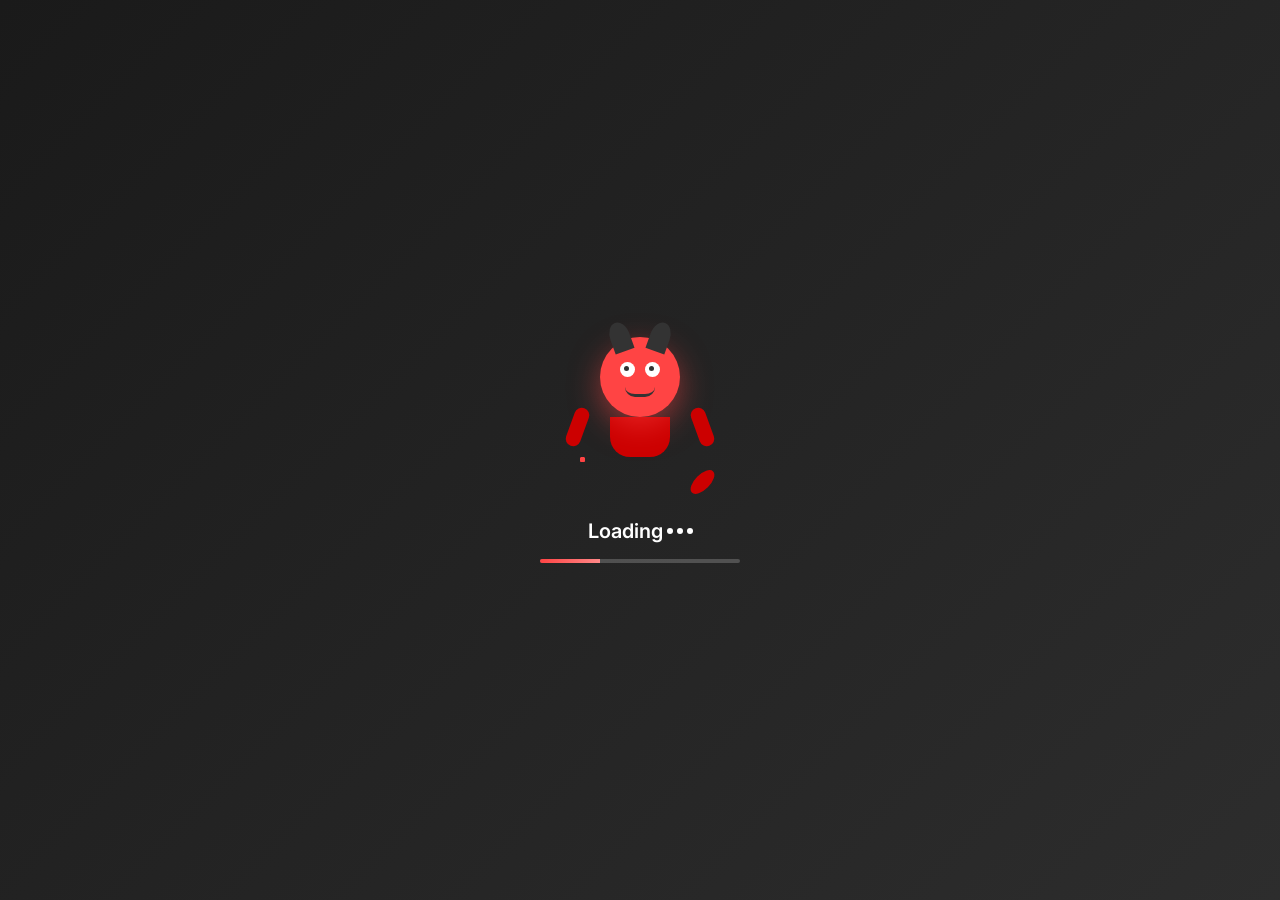
==== commit 62f962d2: "Update admin.html" ====
--- a/admin.html
+++ b/admin.html
@@ -9,23 +9,661 @@
     <link href="https://fonts.googleapis.com/css2?family=Inter:wght@300;400;500;600;700;800&display=swap" rel="stylesheet">
     <link href="https://cdnjs.cloudflare.com/ajax/libs/font-awesome/6.4.0/css/all.min.css" rel="stylesheet">
     
-    <!-- CSS Files -->
-    <link rel="stylesheet" href="style.css">
-    <link rel="stylesheet" href="admin.css">
+    <style>
+        * {
+            margin: 0;
+            padding: 0;
+            box-sizing: border-box;
+        }
+
+        :root {
+            --bg-primary: #0a0a0a;
+            --bg-secondary: #1a1a1a;
+            --bg-card: #2d2d2d;
+            --border: #404040;
+            --accent: #ff4444;
+            --success: #4caf50;
+            --text: #ffffff;
+            --text-muted: #888888;
+        }
+
+        body {
+            font-family: 'Inter', sans-serif;
+            background: var(--bg-primary);
+            color: var(--text);
+            min-height: 100vh;
+        }
+
+        header {
+            background: var(--bg-secondary);
+            border-bottom: 1px solid var(--border);
+            padding: 0 30px;
+            height: 70px;
+            display: flex;
+            align-items: center;
+            position: sticky;
+            top: 0;
+            z-index: 100;
+        }
+
+        .header-content {
+            max-width: 1600px;
+            margin: 0 auto;
+            width: 100%;
+            display: flex;
+            align-items: center;
+            justify-content: space-between;
+        }
+
+        .logo {
+            display: flex;
+            align-items: center;
+            gap: 12px;
+        }
+
+        .logo i {
+            font-size: 28px;
+            color: var(--accent);
+        }
+
+        .logo h1 {
+            font-size: 22px;
+            font-weight: 700;
+        }
+
+        .header-right {
+            display: flex;
+            align-items: center;
+            gap: 20px;
+        }
+
+        .status-indicator {
+            display: flex;
+            align-items: center;
+            gap: 6px;
+            padding: 8px 16px;
+            background: rgba(255,255,255,0.05);
+            border-radius: 30px;
+        }
+
+        .status-indicator .status-dot {
+            width: 10px;
+            height: 10px;
+            background: var(--success);
+            border-radius: 50%;
+            animation: pulse 2s infinite;
+        }
+
+        @keyframes pulse {
+            0% { box-shadow: 0 0 0 0 rgba(76,175,80,0.7); }
+            70% { box-shadow: 0 0 0 10px rgba(76,175,80,0); }
+            100% { box-shadow: 0 0 0 0 rgba(76,175,80,0); }
+        }
+
+        .control-btn {
+            width: 42px;
+            height: 42px;
+            background: rgba(255,255,255,0.05);
+            border: 1px solid var(--border);
+            border-radius: 10px;
+            color: white;
+            cursor: pointer;
+            transition: all 0.2s;
+        }
+
+        .control-btn:hover {
+            background: var(--accent);
+        }
+
+        .admin-container {
+            max-width: 1600px;
+            margin: 0 auto;
+            padding: 30px;
+        }
+
+        .stats-grid {
+            display: grid;
+            grid-template-columns: repeat(auto-fit, minmax(240px, 1fr));
+            gap: 20px;
+            margin-bottom: 30px;
+        }
+
+        .stat-card {
+            background: var(--bg-card);
+            border: 1px solid var(--border);
+            border-radius: 16px;
+            padding: 25px;
+            display: flex;
+            align-items: center;
+            gap: 20px;
+        }
+
+        .stat-icon {
+            width: 60px;
+            height: 60px;
+            border-radius: 14px;
+            display: flex;
+            align-items: center;
+            justify-content: center;
+            font-size: 28px;
+        }
+
+        .stat-icon.blue { background: rgba(33,150,243,0.15); color: #2196f3; }
+        .stat-icon.green { background: rgba(76,175,80,0.15); color: #4caf50; }
+        .stat-icon.orange { background: rgba(255,152,0,0.15); color: #ff9800; }
+        .stat-icon.red { background: rgba(244,67,54,0.15); color: #f44336; }
+
+        .stat-info h3 {
+            font-size: 28px;
+            font-weight: 700;
+            margin-bottom: 5px;
+        }
+
+        .stat-info p {
+            color: var(--text-muted);
+        }
+
+        .admin-grid {
+            display: grid;
+            grid-template-columns: 1fr 1.2fr;
+            gap: 30px;
+        }
+
+        .admin-card {
+            background: var(--bg-card);
+            border: 1px solid var(--border);
+            border-radius: 16px;
+            overflow: hidden;
+            height: 600px;
+            display: flex;
+            flex-direction: column;
+        }
+
+        .card-header {
+            padding: 20px;
+            border-bottom: 1px solid var(--border);
+            display: flex;
+            align-items: center;
+            justify-content: space-between;
+        }
+
+        .card-header h2 {
+            font-size: 18px;
+            display: flex;
+            align-items: center;
+            gap: 10px;
+        }
+
+        .card-header h2 i {
+            color: var(--accent);
+        }
+
+        .add-user-btn {
+            padding: 8px 16px;
+            background: var(--accent);
+            border: none;
+            border-radius: 8px;
+            color: white;
+            cursor: pointer;
+            transition: all 0.2s;
+        }
+
+        .add-user-btn:hover {
+            background: #ff6666;
+            transform: scale(1.05);
+        }
+
+        .chat-user-list {
+            flex: 1;
+            overflow-y: auto;
+            padding: 15px;
+        }
+
+        .chat-user-item {
+            display: flex;
+            align-items: center;
+            gap: 15px;
+            padding: 15px;
+            background: rgba(255,255,255,0.02);
+            border-radius: 12px;
+            margin-bottom: 10px;
+            cursor: pointer;
+            transition: all 0.2s;
+        }
+
+        .chat-user-item:hover {
+            background: rgba(255,68,68,0.1);
+        }
+
+        .chat-user-avatar {
+            width: 48px;
+            height: 48px;
+            background: var(--accent);
+            border-radius: 50%;
+            display: flex;
+            align-items: center;
+            justify-content: center;
+            font-size: 24px;
+        }
+
+        .chat-user-info {
+            flex: 1;
+        }
+
+        .chat-user-name {
+            font-weight: 600;
+            margin-bottom: 5px;
+            display: flex;
+            align-items: center;
+            gap: 8px;
+        }
+
+        .unread-badge {
+            background: var(--accent);
+            padding: 2px 6px;
+            border-radius: 12px;
+            font-size: 11px;
+        }
+
+        .chat-last-message {
+            font-size: 12px;
+            color: var(--text-muted);
+        }
+
+        .chat-time {
+            font-size: 10px;
+            color: var(--text-muted);
+        }
+
+        .chat-area {
+            flex: 1;
+            display: flex;
+            flex-direction: column;
+            height: 100%;
+        }
+
+        .chat-header {
+            padding: 15px 20px;
+            border-bottom: 1px solid var(--border);
+            display: flex;
+            align-items: center;
+            gap: 15px;
+        }
+
+        .back-btn {
+            width: 36px;
+            height: 36px;
+            background: rgba(255,255,255,0.05);
+            border: 1px solid var(--border);
+            border-radius: 8px;
+            color: white;
+            cursor: pointer;
+            transition: all 0.2s;
+        }
+
+        .back-btn:hover {
+            background: var(--accent);
+        }
+
+        .user-info {
+            display: flex;
+            align-items: center;
+            gap: 12px;
+        }
+
+        .user-avatar {
+            width: 40px;
+            height: 40px;
+            background: var(--accent);
+            border-radius: 50%;
+            display: flex;
+            align-items: center;
+            justify-content: center;
+        }
+
+        .user-status {
+            font-size: 11px;
+            color: var(--success);
+        }
+
+        .chat-messages {
+            flex: 1;
+            overflow-y: auto;
+            padding: 20px;
+            display: flex;
+            flex-direction: column;
+            gap: 10px;
+        }
+
+        .chat-message {
+            max-width: 80%;
+            padding: 10px 14px;
+            border-radius: 15px;
+            font-size: 13px;
+            word-wrap: break-word;
+        }
+
+        .chat-message.user {
+            background: var(--accent);
+            color: white;
+            align-self: flex-end;
+            border-bottom-right-radius: 4px;
+        }
+
+        .chat-message.admin {
+            background: #404040;
+            color: white;
+            align-self: flex-start;
+            border-bottom-left-radius: 4px;
+        }
+
+        .message-footer {
+            display: flex;
+            align-items: center;
+            justify-content: flex-end;
+            gap: 4px;
+            margin-top: 4px;
+            font-size: 10px;
+            color: rgba(255,255,255,0.5);
+        }
+
+        .message-status-icons .read {
+            color: var(--success);
+        }
+
+        .chat-message-image {
+            max-width: 200px;
+            border-radius: 10px;
+            cursor: pointer;
+        }
+
+        .chat-input-area {
+            padding: 15px 20px;
+            border-top: 1px solid var(--border);
+        }
+
+        .chat-input-wrapper {
+            display: flex;
+            align-items: center;
+            gap: 10px;
+            background: rgba(255,255,255,0.05);
+            border: 1px solid var(--border);
+            border-radius: 25px;
+            padding: 5px 5px 5px 15px;
+        }
+
+        .chat-input-wrapper input {
+            flex: 1;
+            background: transparent;
+            border: none;
+            outline: none;
+            color: white;
+            padding: 10px 0;
+            font-size: 13px;
+        }
+
+        .chat-input-wrapper input::placeholder {
+            color: var(--text-muted);
+        }
+
+        .chat-action-btn {
+            width: 36px;
+            height: 36px;
+            background: transparent;
+            border: none;
+            border-radius: 50%;
+            color: var(--text-muted);
+            cursor: pointer;
+            transition: all 0.2s;
+        }
+
+        .chat-action-btn:hover {
+            background: var(--accent);
+            color: white;
+        }
+
+        .chat-send-btn {
+            width: 40px;
+            height: 40px;
+            background: var(--accent);
+            border: none;
+            border-radius: 50%;
+            color: white;
+            cursor: pointer;
+            transition: all 0.2s;
+        }
+
+        .chat-send-btn:hover {
+            background: #ff6666;
+            transform: scale(1.1);
+        }
+
+        .users-table {
+            width: 100%;
+            border-collapse: collapse;
+        }
+
+        .users-table th {
+            text-align: left;
+            padding: 15px;
+            color: var(--text-muted);
+            font-weight: 600;
+            border-bottom: 2px solid var(--border);
+        }
+
+        .users-table td {
+            padding: 15px;
+            border-bottom: 1px solid var(--border);
+        }
+
+        .role-badge {
+            padding: 4px 10px;
+            border-radius: 20px;
+            font-size: 12px;
+            display: inline-block;
+        }
+
+        .role-badge.admin {
+            background: rgba(255,68,68,0.15);
+            color: #ff4444;
+            border: 1px solid rgba(255,68,68,0.3);
+        }
+
+        .role-badge.user {
+            background: rgba(33,150,243,0.15);
+            color: #2196f3;
+            border: 1px solid rgba(33,150,243,0.3);
+        }
+
+        .action-btns {
+            display: flex;
+            gap: 8px;
+        }
+
+        .action-btn {
+            width: 32px;
+            height: 32px;
+            border: none;
+            border-radius: 6px;
+            cursor: pointer;
+            transition: all 0.2s;
+        }
+
+        .edit-btn {
+            background: rgba(33,150,243,0.15);
+            color: #2196f3;
+            border: 1px solid rgba(33,150,243,0.3);
+        }
+
+        .edit-btn:hover {
+            background: #2196f3;
+            color: white;
+        }
+
+        .delete-btn {
+            background: rgba(244,67,54,0.15);
+            color: #f44336;
+            border: 1px solid rgba(244,67,54,0.3);
+        }
+
+        .delete-btn:hover {
+            background: #f44336;
+            color: white;
+        }
+
+        .modal {
+            display: none;
+            position: fixed;
+            top: 0;
+            left: 0;
+            width: 100%;
+            height: 100%;
+            background: rgba(0,0,0,0.8);
+            z-index: 1000;
+            align-items: center;
+            justify-content: center;
+        }
+
+        .modal.active {
+            display: flex;
+        }
+
+        .modal-content {
+            background: var(--bg-card);
+            border: 1px solid var(--border);
+            border-radius: 16px;
+            width: 90%;
+            max-width: 500px;
+            animation: slideUp 0.3s ease;
+        }
+
+        @keyframes slideUp {
+            from {
+                opacity: 0;
+                transform: translateY(30px);
+            }
+            to {
+                opacity: 1;
+                transform: translateY(0);
+            }
+        }
+
+        .modal-header {
+            padding: 20px;
+            border-bottom: 1px solid var(--border);
+            display: flex;
+            align-items: center;
+            justify-content: space-between;
+        }
+
+        .modal-header h2 {
+            font-size: 18px;
+        }
+
+        .modal-close {
+            width: 36px;
+            height: 36px;
+            background: rgba(255,255,255,0.05);
+            border: 1px solid var(--border);
+            border-radius: 8px;
+            color: white;
+            cursor: pointer;
+        }
+
+        .modal-close:hover {
+            background: #f44336;
+        }
+
+        form {
+            padding: 20px;
+        }
+
+        .form-group {
+            margin-bottom: 20px;
+        }
+
+        .form-group label {
+            display: block;
+            margin-bottom: 8px;
+            color: var(--text-muted);
+            font-size: 13px;
+        }
+
+        .form-group input,
+        .form-group select {
+            width: 100%;
+            padding: 12px 15px;
+            background: rgba(255,255,255,0.05);
+            border: 1px solid var(--border);
+            border-radius: 8px;
+            color: white;
+            outline: none;
+        }
+
+        .form-group input:focus,
+        .form-group select:focus {
+            border-color: var(--accent);
+        }
+
+        .modal-actions {
+            display: flex;
+            gap: 10px;
+            justify-content: flex-end;
+            margin-top: 30px;
+        }
+
+        .cancel-btn, .submit-btn {
+            padding: 12px 24px;
+            border: none;
+            border-radius: 8px;
+            font-weight: 600;
+            cursor: pointer;
+            transition: all 0.2s;
+        }
+
+        .cancel-btn {
+            background: rgba(255,255,255,0.05);
+            color: var(--text-muted);
+            border: 1px solid var(--border);
+        }
+
+        .cancel-btn:hover {
+            background: rgba(255,255,255,0.1);
+        }
+
+        .submit-btn {
+            background: var(--accent);
+            color: white;
+        }
+
+        .submit-btn:hover {
+            background: #ff6666;
+        }
+
+        ::-webkit-scrollbar {
+            width: 6px;
+        }
+
+        ::-webkit-scrollbar-track {
+            background: var(--border);
+        }
+
+        ::-webkit-scrollbar-thumb {
+            background: var(--accent);
+            border-radius: 3px;
+        }
+    </style>
 </head>
 <body>
-    <!-- Admin Header -->
     <header>
         <div class="header-content">
-            <div class="header-left">
-                <div class="logo">
-                    <i class="fas fa-bolt"></i>
-                    <h1>Admin Panel</h1>
-                </div>
+            <div class="logo">
+                <i class="fas fa-bolt"></i>
+                <h1>Admin Panel</h1>
             </div>
             
             <div class="header-right">
-                <div class="status-indicator online" id="admin-status-header">
+                <div class="status-indicator" id="admin-status-header">
                     <span class="status-dot"></span>
                     <span>Online</span>
                 </div>
@@ -36,9 +674,7 @@
         </div>
     </header>
 
-    <!-- Admin Container -->
     <div class="admin-container">
-        <!-- Stats Cards -->
         <div class="stats-grid">
             <div class="stat-card">
                 <div class="stat-icon blue">
@@ -81,29 +717,21 @@
             </div>
         </div>
 
-        <!-- Main Content Grid -->
         <div class="admin-grid">
-            <!-- Live Chat Section -->
-            <div class="admin-card live-chat-card">
+            <!-- Live Chat Card -->
+            <div class="admin-card">
                 <div class="card-header">
                     <h2><i class="fas fa-comments"></i> Live Chat Support</h2>
-                    <div class="header-actions">
-                        <span class="online-status" id="admin-status">🟢 Online</span>
-                    </div>
-                </div>
-
-                <!-- User List -->
-                <div class="chat-user-list" id="chat-user-list">
-                    <!-- Users will be loaded here -->
-                </div>
-
-                <!-- Chat Area -->
+                </div>
+
+                <div class="chat-user-list" id="chat-user-list"></div>
+
                 <div class="chat-area" id="chat-area" style="display: none;">
-                    <div class="chat-header" id="chat-header">
+                    <div class="chat-header">
                         <button class="back-btn" onclick="backToUserList()">
                             <i class="fas fa-arrow-left"></i>
                         </button>
-                        <div class="user-info" id="selected-user-info">
+                        <div class="user-info">
                             <div class="user-avatar" id="selected-user-avatar">👤</div>
                             <div>
                                 <h4 id="selected-user-name">Loading...</h4>
@@ -115,13 +743,12 @@
                     <div class="chat-messages" id="admin-chat-messages"></div>
 
                     <div class="chat-input-area">
-                        <div id="admin-image-preview" class="image-preview" style="display: none;"></div>
                         <div class="chat-input-wrapper">
                             <input type="file" id="admin-image-input" accept="image/*" style="display: none;">
-                            <button class="chat-action-btn" onclick="document.getElementById('admin-image-input').click()" title="Send Image">
+                            <button class="chat-action-btn" onclick="document.getElementById('admin-image-input').click()">
                                 <i class="fas fa-image"></i>
                             </button>
-                            <input type="text" id="admin-chat-input" placeholder="Ketik pesan..." autocomplete="off">
+                            <input type="text" id="admin-chat-input" placeholder="Ketik pesan...">
                             <button class="chat-send-btn" onclick="sendAdminMessage()">
                                 <i class="fas fa-paper-plane"></i>
                             </button>
@@ -130,8 +757,8 @@
                 </div>
             </div>
 
-            <!-- User Management Section -->
-            <div class="admin-card users-card">
+            <!-- User Management Card -->
+            <div class="admin-card">
                 <div class="card-header">
                     <h2><i class="fas fa-users-cog"></i> User Management</h2>
                     <button class="add-user-btn" onclick="openUserModal()">
@@ -139,28 +766,23 @@
                     </button>
                 </div>
 
-                <!-- Users Table -->
-                <div class="table-wrapper">
+                <div style="overflow-y: auto; flex:1;">
                     <table class="users-table">
                         <thead>
                             <tr>
-                                <th>User</th>
+                                <th>Username</th>
                                 <th>Role</th>
-                                <th>Status</th>
-                                <th>Last Active</th>
                                 <th>Actions</th>
                             </tr>
                         </thead>
-                        <tbody id="users-table-body">
-                            <!-- Users will be loaded here -->
-                        </tbody>
+                        <tbody id="users-table-body"></tbody>
                     </table>
                 </div>
             </div>
         </div>
     </div>
 
-    <!-- Add/Edit User Modal -->
+    <!-- User Modal -->
     <div id="user-modal" class="modal">
         <div class="modal-content">
             <div class="modal-header">
@@ -198,208 +820,42 @@
     </div>
 
     <script>
-        // ========== ADMIN STATE ==========
-        let adminOnline = true;
+        // ========== CEK LOGIN ==========
+        const currentUser = JSON.parse(localStorage.getItem('currentUser') || '{}');
+        if (!currentUser.username || currentUser.role !== 'admin') {
+            alert('Akses ditolak! Halaman ini khusus admin.');
+            window.location.href = 'index.html';
+        }
+
+        // ========== STATE ==========
+        let users = JSON.parse(localStorage.getItem('users_db') || '[]');
+        let liveChatMessages = JSON.parse(localStorage.getItem('live_chat_messages') || '[]');
         let selectedUserId = null;
-        let liveChatMessages = JSON.parse(localStorage.getItem('live_chat_messages') || '[]');
-        let users = JSON.parse(localStorage.getItem('users_db') || '[]');
-        
-        // Initialize admin status
-        function initAdminStatus() {
-            adminOnline = true;
-            localStorage.setItem('admin_online', 'true');
+
+        // Set admin online
+        localStorage.setItem('admin_online', 'true');
+        localStorage.setItem('admin_last_activity', Date.now().toString());
+
+        setInterval(() => {
             localStorage.setItem('admin_last_activity', Date.now().toString());
-            
-            // Update status every 30 seconds
-            setInterval(() => {
-                localStorage.setItem('admin_last_activity', Date.now().toString());
-            }, 30000);
-        }
-
-        // ========== LIVE CHAT FUNCTIONS ==========
-        function loadChatUsers() {
-            const userList = document.getElementById('chat-user-list');
-            const uniqueUsers = [...new Set(liveChatMessages.map(msg => msg.sender === 'user' ? 'user' : msg.sender))];
-            
-            // Get all unique users from messages
-            const users = {};
-            liveChatMessages.forEach(msg => {
-                if (msg.sender === 'user') {
-                    if (!users['user']) {
-                        users['user'] = {
-                            id: 'user',
-                            name: 'Guest User',
-                            avatar: '👤',
-                            lastMessage: msg,
-                            unread: liveChatMessages.filter(m => !m.read && m.sender === 'user').length
-                        };
-                    }
-                }
-            });
-
-            userList.innerHTML = '';
-            
-            // Add user to list
-            if (users['user']) {
-                const userDiv = document.createElement('div');
-                userDiv.className = 'chat-user-item';
-                userDiv.onclick = () => selectUser('user');
-                userDiv.innerHTML = `
-                    <div class="chat-user-avatar">👤</div>
-                    <div class="chat-user-info">
-                        <div class="chat-user-name">
-                            Guest User
-                            ${users['user'].unread > 0 ? `<span class="unread-badge">${users['user'].unread}</span>` : ''}
-                        </div>
-                        <div class="chat-last-message">
-                            ${users['user'].lastMessage ? users['user'].lastMessage.content.substring(0, 30) + '...' : 'No messages'}
-                        </div>
-                    </div>
-                    <div class="chat-time">
-                        ${users['user'].lastMessage ? new Date(users['user'].lastMessage.timestamp).toLocaleTimeString() : ''}
-                    </div>
-                `;
-                userList.appendChild(userDiv);
-            }
-
-            // Update stats
-            document.getElementById('active-chats').textContent = Object.keys(users).length;
-            document.getElementById('pending-replies').textContent = liveChatMessages.filter(m => !m.read && m.sender === 'user').length;
-        }
-
-        function selectUser(userId) {
-            selectedUserId = userId;
-            document.getElementById('chat-user-list').style.display = 'none';
-            document.getElementById('chat-area').style.display = 'flex';
-            
-            // Mark all messages from this user as read
-            liveChatMessages.forEach(msg => {
-                if (msg.sender === userId && !msg.read) {
-                    msg.read = true;
-                }
-            });
-            localStorage.setItem('live_chat_messages', JSON.stringify(liveChatMessages));
-            
-            loadAdminChatMessages();
-            loadChatUsers();
-        }
-
-        function backToUserList() {
-            selectedUserId = null;
-            document.getElementById('chat-user-list').style.display = 'block';
-            document.getElementById('chat-area').style.display = 'none';
-        }
-
-        function loadAdminChatMessages() {
-            const container = document.getElementById('admin-chat-messages');
-            if (!container || !selectedUserId) return;
-            
-            const userMessages = liveChatMessages.filter(msg => 
-                msg.sender === selectedUserId || msg.sender === 'admin'
-            );
-            
-            container.innerHTML = '';
-            userMessages.forEach(msg => {
-                const messageDiv = document.createElement('div');
-                messageDiv.className = `chat-message ${msg.sender === 'admin' ? 'admin' : 'user'}`;
-                
-                if (msg.type === 'image') {
-                    messageDiv.innerHTML = `
-                        <img src="${msg.content}" class="chat-message-image" onclick="window.open(this.src)">
-                        <div class="message-footer">
-                            <span class="message-time">${new Date(msg.timestamp).toLocaleTimeString()}</span>
-                            <span class="message-status-icons">
-                                ${msg.read ? '<i class="fas fa-check-double read"></i>' : '<i class="fas fa-check"></i>'}
-                            </span>
-                        </div>
-                    `;
-                } else {
-                    messageDiv.innerHTML = `
-                        ${msg.content}
-                        <div class="message-footer">
-                            <span class="message-time">${new Date(msg.timestamp).toLocaleTimeString()}</span>
-                            <span class="message-status-icons">
-                                ${msg.read ? '<i class="fas fa-check-double read"></i>' : '<i class="fas fa-check"></i>'}
-                            </span>
-                        </div>
-                    `;
-                }
-                
-                container.appendChild(messageDiv);
-            });
-            container.scrollTop = container.scrollHeight;
-        }
-
-        function sendAdminMessage() {
-            const input = document.getElementById('admin-chat-input');
-            const text = input.value.trim();
-            
-            if (!text || !selectedUserId) return;
-            
-            const message = {
-                id: Date.now(),
-                content: text,
-                sender: 'admin',
-                timestamp: new Date().toISOString(),
-                read: false,
-                type: 'text'
-            };
-            
-            liveChatMessages.push(message);
-            localStorage.setItem('live_chat_messages', JSON.stringify(liveChatMessages));
-            
-            input.value = '';
-            loadAdminChatMessages();
-            loadChatUsers();
-        }
-
-        // Image upload for admin
-        document.getElementById('admin-image-input').addEventListener('change', function(e) {
-            const file = e.target.files[0];
-            if (file && selectedUserId) {
-                const reader = new FileReader();
-                reader.onload = function(e) {
-                    const message = {
-                        id: Date.now(),
-                        content: e.target.result,
-                        sender: 'admin',
-                        timestamp: new Date().toISOString(),
-                        read: false,
-                        type: 'image'
-                    };
-                    
-                    liveChatMessages.push(message);
-                    localStorage.setItem('live_chat_messages', JSON.stringify(liveChatMessages));
-                    loadAdminChatMessages();
-                    loadChatUsers();
-                };
-                reader.readAsDataURL(file);
-            }
-        });
-
-        // ========== USER MANAGEMENT ==========
+        }, 30000);
+
+        // ========== LOAD USERS ==========
         function loadUsers() {
             const tbody = document.getElementById('users-table-body');
             
             if (users.length === 0) {
                 users = [
-                    { id: 1, username: 'admin', password: 'admin123', role: 'admin', active: true, lastSeen: new Date().toISOString() },
-                    { id: 2, username: 'user', password: 'user123', role: 'user', active: true, lastSeen: new Date().toISOString() }
+                    { id: 1, username: 'admin', password: 'admin123', role: 'admin' },
+                    { id: 2, username: 'user', password: 'user123', role: 'user' }
                 ];
                 localStorage.setItem('users_db', JSON.stringify(users));
             }
             
             tbody.innerHTML = users.map(user => `
                 <tr>
-                    <td>
-                        <div class="user-cell">
-                            <span class="user-avatar-small">👤</span>
-                            ${user.username}
-                        </div>
-                    </td>
+                    <td>${user.username}</td>
                     <td><span class="role-badge ${user.role}">${user.role}</span></td>
-                    <td><span class="status-badge ${user.active ? 'active' : 'inactive'}">${user.active ? 'Active' : 'Inactive'}</span></td>
-                    <td>${user.lastSeen ? new Date(user.lastSeen).toLocaleString() : 'Never'}</td>
                     <td>
                         <div class="action-btns">
                             <button class="action-btn edit-btn" onclick="editUser(${user.id})">
@@ -413,23 +869,154 @@
                 </tr>
             `).join('');
             
-            // Update stats
             document.getElementById('total-users').textContent = users.length;
             document.getElementById('total-admins').textContent = users.filter(u => u.role === 'admin').length;
         }
 
-        function openUserModal(userId = null) {
+        // ========== LOAD CHAT USERS ==========
+        function loadChatUsers() {
+            const userList = document.getElementById('chat-user-list');
+            const userMessages = liveChatMessages.filter(m => m.sender === 'user');
+            const uniqueUsers = [...new Set(userMessages.map(m => m.sender))];
+            
+            document.getElementById('active-chats').textContent = uniqueUsers.length;
+            document.getElementById('pending-replies').textContent = liveChatMessages.filter(m => !m.read && m.sender === 'user').length;
+
+            if (uniqueUsers.length === 0) {
+                userList.innerHTML = '<div style="text-align:center; padding:20px; color:#888;">Belum ada chat dari user</div>';
+                return;
+            }
+
+            userList.innerHTML = '';
+            uniqueUsers.forEach(userId => {
+                const userMsg = userMessages.filter(m => m.sender === userId);
+                const lastMsg = userMsg[userMsg.length - 1];
+                const unread = userMsg.filter(m => !m.read).length;
+
+                const div = document.createElement('div');
+                div.className = 'chat-user-item';
+                div.onclick = () => selectUser(userId);
+                div.innerHTML = `
+                    <div class="chat-user-avatar">👤</div>
+                    <div class="chat-user-info">
+                        <div class="chat-user-name">
+                            User
+                            ${unread > 0 ? `<span class="unread-badge">${unread}</span>` : ''}
+                        </div>
+                        <div class="chat-last-message">${lastMsg.content.substring(0,30)}...</div>
+                    </div>
+                    <div class="chat-time">${new Date(lastMsg.timestamp).toLocaleTimeString()}</div>
+                `;
+                userList.appendChild(div);
+            });
+        }
+
+        function selectUser(userId) {
+            selectedUserId = userId;
+            document.getElementById('chat-user-list').style.display = 'none';
+            document.getElementById('chat-area').style.display = 'flex';
+            document.getElementById('selected-user-name').textContent = 'User';
+            
+            loadAdminChatMessages();
+        }
+
+        function backToUserList() {
+            selectedUserId = null;
+            document.getElementById('chat-user-list').style.display = 'block';
+            document.getElementById('chat-area').style.display = 'none';
+        }
+
+        function loadAdminChatMessages() {
+            const container = document.getElementById('admin-chat-messages');
+            if (!container) return;
+            
+            const userMessages = liveChatMessages.filter(msg => 
+                msg.sender === 'user' || msg.sender === 'admin'
+            );
+            
+            container.innerHTML = '';
+            userMessages.forEach(msg => {
+                const messageDiv = document.createElement('div');
+                messageDiv.className = `chat-message ${msg.sender}`;
+                
+                if (msg.type === 'image') {
+                    messageDiv.innerHTML = `
+                        <img src="${msg.content}" class="chat-message-image" onclick="window.open(this.src)">
+                        <div class="message-footer">
+                            <span>${new Date(msg.timestamp).toLocaleTimeString()}</span>
+                            <span class="message-status-icons">
+                                ${msg.read ? '<i class="fas fa-check-double read"></i>' : '<i class="fas fa-check"></i>'}
+                            </span>
+                        </div>
+                    `;
+                } else {
+                    messageDiv.innerHTML = `
+                        ${msg.content}
+                        <div class="message-footer">
+                            <span>${new Date(msg.timestamp).toLocaleTimeString()}</span>
+                            <span class="message-status-icons">
+                                ${msg.read ? '<i class="fas fa-check-double read"></i>' : '<i class="fas fa-check"></i>'}
+                            </span>
+                        </div>
+                    `;
+                }
+                
+                container.appendChild(messageDiv);
+            });
+            container.scrollTop = container.scrollHeight;
+        }
+
+        function sendAdminMessage() {
+            const input = document.getElementById('admin-chat-input');
+            const text = input.value.trim();
+            
+            if (!text) return;
+            
+            const message = {
+                id: Date.now(),
+                content: text,
+                sender: 'admin',
+                timestamp: new Date().toISOString(),
+                read: false,
+                type: 'text'
+            };
+            
+            liveChatMessages.push(message);
+            localStorage.setItem('live_chat_messages', JSON.stringify(liveChatMessages));
+            
+            input.value = '';
+            loadAdminChatMessages();
+            loadChatUsers();
+        }
+
+        // Image upload
+        document.getElementById('admin-image-input').addEventListener('change', function(e) {
+            const file = e.target.files[0];
+            if (!file) return;
+            
+            const reader = new FileReader();
+            reader.onload = function(e) {
+                const message = {
+                    id: Date.now(),
+                    content: e.target.result,
+                    sender: 'admin',
+                    timestamp: new Date().toISOString(),
+                    read: false,
+                    type: 'image'
+                };
+                
+                liveChatMessages.push(message);
+                localStorage.setItem('live_chat_messages', JSON.stringify(liveChatMessages));
+                loadAdminChatMessages();
+                loadChatUsers();
+            };
+            reader.readAsDataURL(file);
+        });
+
+        // ========== USER MANAGEMENT ==========
+        function openUserModal() {
             document.getElementById('user-modal').classList.add('active');
-            if (userId) {
-                const user = users.find(u => u.id === userId);
-                document.getElementById('modal-title').textContent = 'Edit User';
-                document.getElementById('username').value = user.username;
-                document.getElementById('password').value = user.password;
-                document.getElementById('role').value = user.role;
-            } else {
-                document.getElementById('modal-title').textContent = 'Tambah User Baru';
-                document.getElementById('user-form').reset();
-            }
+            document.getElementById('user-form').reset();
         }
 
         function closeUserModal() {
@@ -443,9 +1030,7 @@
                 id: Date.now(),
                 username: document.getElementById('username').value,
                 password: document.getElementById('password').value,
-                role: document.getElementById('role').value,
-                active: true,
-                lastSeen: new Date().toISOString()
+                role: document.getElementById('role').value
             };
             
             users.push(userData);
@@ -456,7 +1041,15 @@
         }
 
         function editUser(userId) {
-            openUserModal(userId);
+            const user = users.find(u => u.id === userId);
+            if (!user) return;
+            
+            document.getElementById('modal-title').textContent = 'Edit User';
+            document.getElementById('username').value = user.username;
+            document.getElementById('password').value = user.password;
+            document.getElementById('role').value = user.role;
+            
+            document.getElementById('user-modal').classList.add('active');
         }
 
         function deleteUser(userId) {
@@ -468,19 +1061,18 @@
         }
 
         // ========== LOGOUT ==========
-        function logout() {
+        document.getElementById('logout-admin').addEventListener('click', function() {
             localStorage.setItem('admin_online', 'false');
-            localStorage.setItem('admin_last_seen', new Date().toISOString());
+            localStorage.setItem('admin_last_seen', Date.now().toString());
+            localStorage.removeItem('currentUser');
             window.location.href = 'login.html';
-        }
+        });
 
         // ========== INIT ==========
         document.addEventListener('DOMContentLoaded', function() {
-            initAdminStatus();
+            loadUsers();
             loadChatUsers();
-            loadUsers();
-            
-            // Set interval to check for new messages
+            
             setInterval(() => {
                 liveChatMessages = JSON.parse(localStorage.getItem('live_chat_messages') || '[]');
                 if (selectedUserId) {
@@ -488,9 +1080,6 @@
                 }
                 loadChatUsers();
             }, 2000);
-            
-            // Logout button
-            document.getElementById('logout-admin').addEventListener('click', logout);
         });
     </script>
 </body>
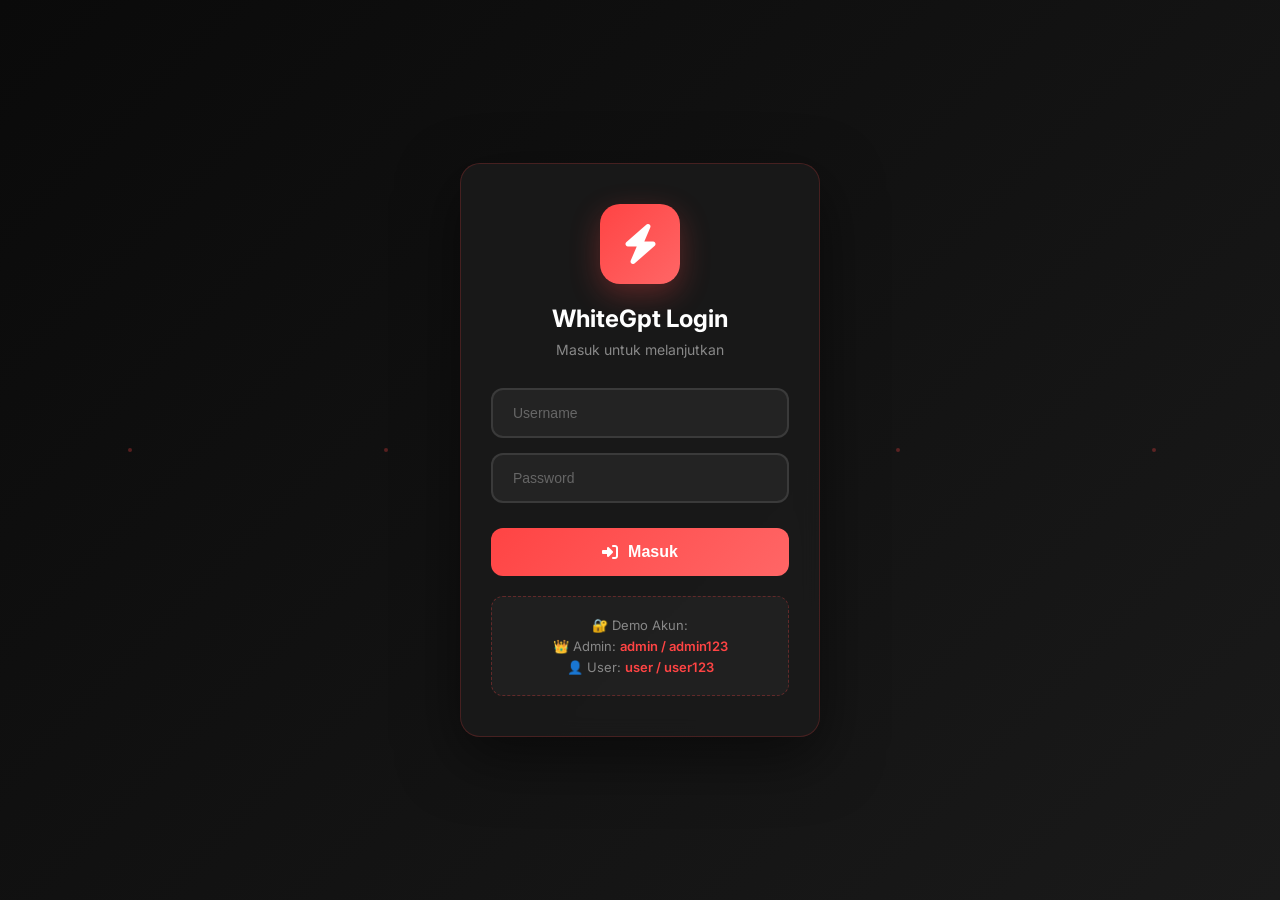
==== commit 20b04295: "Update admin.html" ====
--- a/admin.html
+++ b/admin.html
@@ -4,313 +4,166 @@
     <meta charset="UTF-8">
     <meta name="viewport" content="width=device-width, initial-scale=1.0">
     <title>Admin Panel - WhiteGpt</title>
-    
-    <!-- Fonts & Icons -->
     <link href="https://fonts.googleapis.com/css2?family=Inter:wght@300;400;500;600;700;800&display=swap" rel="stylesheet">
-    <link href="https://cdnjs.cloudflare.com/ajax/libs/font-awesome/6.4.0/css/all.min.css" rel="stylesheet">
-    
+    <link rel="stylesheet" href="https://cdnjs.cloudflare.com/ajax/libs/font-awesome/6.4.0/css/all.min.css">
     <style>
-        * {
-            margin: 0;
-            padding: 0;
-            box-sizing: border-box;
-        }
-
+        * { margin: 0; padding: 0; box-sizing: border-box; }
         :root {
-            --bg-primary: #0a0a0a;
-            --bg-secondary: #1a1a1a;
+            --bg-dark: #0f0f0f;
+            --bg-sidebar: #1a1a1a;
             --bg-card: #2d2d2d;
             --border: #404040;
             --accent: #ff4444;
-            --success: #4caf50;
-            --text: #ffffff;
-            --text-muted: #888888;
-        }
-
+            --text: #fff;
+            --text-muted: #888;
+        }
         body {
             font-family: 'Inter', sans-serif;
-            background: var(--bg-primary);
+            background: var(--bg-dark);
             color: var(--text);
-            min-height: 100vh;
-        }
-
-        header {
-            background: var(--bg-secondary);
+            display: flex;
+            height: 100vh;
+            overflow: hidden;
+        }
+        /* SIDEBAR */
+        .admin-sidebar {
+            width: 260px;
+            background: var(--bg-sidebar);
+            border-right: 1px solid var(--border);
+            display: flex;
+            flex-direction: column;
+            height: 100vh;
+        }
+        .sidebar-header {
+            padding: 20px;
             border-bottom: 1px solid var(--border);
-            padding: 0 30px;
-            height: 70px;
-            display: flex;
-            align-items: center;
-            position: sticky;
-            top: 0;
-            z-index: 100;
-        }
-
-        .header-content {
-            max-width: 1600px;
-            margin: 0 auto;
-            width: 100%;
-            display: flex;
-            align-items: center;
-            justify-content: space-between;
-        }
-
-        .logo {
+            display: flex;
+            align-items: center;
+            gap: 10px;
+        }
+        .sidebar-header i {
+            font-size: 24px;
+            color: var(--accent);
+        }
+        .sidebar-header h2 {
+            font-size: 18px;
+        }
+        .sidebar-nav {
+            flex: 1;
+            padding: 20px 0;
+        }
+        .nav-item {
+            padding: 12px 20px;
             display: flex;
             align-items: center;
             gap: 12px;
-        }
-
-        .logo i {
-            font-size: 28px;
-            color: var(--accent);
-        }
-
-        .logo h1 {
-            font-size: 22px;
-            font-weight: 700;
-        }
-
-        .header-right {
-            display: flex;
-            align-items: center;
-            gap: 20px;
-        }
-
-        .status-indicator {
-            display: flex;
-            align-items: center;
-            gap: 6px;
-            padding: 8px 16px;
-            background: rgba(255,255,255,0.05);
-            border-radius: 30px;
-        }
-
-        .status-indicator .status-dot {
-            width: 10px;
-            height: 10px;
-            background: var(--success);
-            border-radius: 50%;
-            animation: pulse 2s infinite;
-        }
-
-        @keyframes pulse {
-            0% { box-shadow: 0 0 0 0 rgba(76,175,80,0.7); }
-            70% { box-shadow: 0 0 0 10px rgba(76,175,80,0); }
-            100% { box-shadow: 0 0 0 0 rgba(76,175,80,0); }
-        }
-
-        .control-btn {
-            width: 42px;
-            height: 42px;
-            background: rgba(255,255,255,0.05);
-            border: 1px solid var(--border);
-            border-radius: 10px;
-            color: white;
+            color: var(--text-muted);
             cursor: pointer;
             transition: all 0.2s;
-        }
-
-        .control-btn:hover {
-            background: var(--accent);
-        }
-
-        .admin-container {
-            max-width: 1600px;
-            margin: 0 auto;
-            padding: 30px;
-        }
-
-        .stats-grid {
-            display: grid;
-            grid-template-columns: repeat(auto-fit, minmax(240px, 1fr));
-            gap: 20px;
-            margin-bottom: 30px;
-        }
-
-        .stat-card {
-            background: var(--bg-card);
-            border: 1px solid var(--border);
-            border-radius: 16px;
-            padding: 25px;
-            display: flex;
-            align-items: center;
-            gap: 20px;
-        }
-
-        .stat-icon {
-            width: 60px;
-            height: 60px;
-            border-radius: 14px;
-            display: flex;
-            align-items: center;
-            justify-content: center;
-            font-size: 28px;
-        }
-
-        .stat-icon.blue { background: rgba(33,150,243,0.15); color: #2196f3; }
-        .stat-icon.green { background: rgba(76,175,80,0.15); color: #4caf50; }
-        .stat-icon.orange { background: rgba(255,152,0,0.15); color: #ff9800; }
-        .stat-icon.red { background: rgba(244,67,54,0.15); color: #f44336; }
-
-        .stat-info h3 {
-            font-size: 28px;
-            font-weight: 700;
-            margin-bottom: 5px;
-        }
-
-        .stat-info p {
-            color: var(--text-muted);
-        }
-
-        .admin-grid {
-            display: grid;
-            grid-template-columns: 1fr 1.2fr;
-            gap: 30px;
-        }
-
-        .admin-card {
-            background: var(--bg-card);
-            border: 1px solid var(--border);
-            border-radius: 16px;
-            overflow: hidden;
-            height: 600px;
-            display: flex;
-            flex-direction: column;
-        }
-
-        .card-header {
+            border-left: 3px solid transparent;
+        }
+        .nav-item:hover {
+            background: rgba(255,68,68,0.1);
+            color: var(--text);
+        }
+        .nav-item.active {
+            background: rgba(255,68,68,0.15);
+            color: var(--accent);
+            border-left-color: var(--accent);
+        }
+        .nav-item i {
+            width: 20px;
+        }
+        .sidebar-footer {
             padding: 20px;
-            border-bottom: 1px solid var(--border);
-            display: flex;
-            align-items: center;
-            justify-content: space-between;
-        }
-
-        .card-header h2 {
-            font-size: 18px;
-            display: flex;
-            align-items: center;
-            gap: 10px;
-        }
-
-        .card-header h2 i {
-            color: var(--accent);
-        }
-
-        .add-user-btn {
-            padding: 8px 16px;
-            background: var(--accent);
-            border: none;
-            border-radius: 8px;
-            color: white;
-            cursor: pointer;
-            transition: all 0.2s;
-        }
-
-        .add-user-btn:hover {
-            background: #ff6666;
-            transform: scale(1.05);
-        }
-
-        .chat-user-list {
-            flex: 1;
-            overflow-y: auto;
-            padding: 15px;
-        }
-
-        .chat-user-item {
-            display: flex;
-            align-items: center;
-            gap: 15px;
-            padding: 15px;
-            background: rgba(255,255,255,0.02);
-            border-radius: 12px;
-            margin-bottom: 10px;
-            cursor: pointer;
-            transition: all 0.2s;
-        }
-
-        .chat-user-item:hover {
-            background: rgba(255,68,68,0.1);
-        }
-
-        .chat-user-avatar {
-            width: 48px;
-            height: 48px;
-            background: var(--accent);
-            border-radius: 50%;
-            display: flex;
-            align-items: center;
-            justify-content: center;
-            font-size: 24px;
-        }
-
-        .chat-user-info {
-            flex: 1;
-        }
-
-        .chat-user-name {
-            font-weight: 600;
-            margin-bottom: 5px;
-            display: flex;
-            align-items: center;
-            gap: 8px;
-        }
-
-        .unread-badge {
-            background: var(--accent);
-            padding: 2px 6px;
-            border-radius: 12px;
-            font-size: 11px;
-        }
-
-        .chat-last-message {
-            font-size: 12px;
-            color: var(--text-muted);
-        }
-
-        .chat-time {
-            font-size: 10px;
-            color: var(--text-muted);
-        }
-
-        .chat-area {
-            flex: 1;
-            display: flex;
-            flex-direction: column;
-            height: 100%;
-        }
-
-        .chat-header {
-            padding: 15px 20px;
-            border-bottom: 1px solid var(--border);
-            display: flex;
-            align-items: center;
-            gap: 15px;
-        }
-
-        .back-btn {
-            width: 36px;
-            height: 36px;
-            background: rgba(255,255,255,0.05);
+            border-top: 1px solid var(--border);
+        }
+        .logout-btn {
+            width: 100%;
+            padding: 10px;
+            background: transparent;
             border: 1px solid var(--border);
             border-radius: 8px;
-            color: white;
+            color: var(--text-muted);
             cursor: pointer;
+            display: flex;
+            align-items: center;
+            justify-content: center;
+            gap: 8px;
             transition: all 0.2s;
         }
-
-        .back-btn:hover {
+        .logout-btn:hover {
             background: var(--accent);
-        }
-
-        .user-info {
-            display: flex;
-            align-items: center;
-            gap: 12px;
-        }
-
+            color: white;
+            border-color: var(--accent);
+        }
+        /* MAIN CONTENT */
+        .admin-main {
+            flex: 1;
+            padding: 20px;
+            overflow-y: auto;
+            display: flex;
+            flex-direction: column;
+        }
+        .content-header {
+            margin-bottom: 20px;
+            display: flex;
+            align-items: center;
+            justify-content: space-between;
+        }
+        .content-header h1 {
+            font-size: 24px;
+        }
+        .stats {
+            display: flex;
+            gap: 20px;
+        }
+        .stat-item {
+            background: var(--bg-sidebar);
+            padding: 10px 20px;
+            border-radius: 8px;
+            border: 1px solid var(--border);
+        }
+        /* LIVE CHAT AREA */
+        .chat-container {
+            display: flex;
+            flex: 1;
+            gap: 20px;
+            height: calc(100vh - 120px);
+        }
+        .user-list {
+            width: 280px;
+            background: var(--bg-sidebar);
+            border-radius: 12px;
+            border: 1px solid var(--border);
+            display: flex;
+            flex-direction: column;
+            overflow: hidden;
+        }
+        .user-list-header {
+            padding: 15px;
+            border-bottom: 1px solid var(--border);
+            font-weight: 600;
+        }
+        .user-items {
+            flex: 1;
+            overflow-y: auto;
+        }
+        .user-item {
+            padding: 12px 15px;
+            display: flex;
+            align-items: center;
+            gap: 10px;
+            cursor: pointer;
+            border-bottom: 1px solid var(--border);
+            transition: all 0.2s;
+        }
+        .user-item:hover {
+            background: rgba(255,68,68,0.1);
+        }
+        .user-item.active {
+            background: rgba(255,68,68,0.2);
+        }
         .user-avatar {
             width: 40px;
             height: 40px;
@@ -320,78 +173,88 @@
             align-items: center;
             justify-content: center;
         }
-
-        .user-status {
-            font-size: 11px;
-            color: var(--success);
-        }
-
+        .user-info {
+            flex: 1;
+        }
+        .user-name {
+            font-weight: 600;
+            font-size: 14px;
+        }
+        .user-preview {
+            font-size: 12px;
+            color: var(--text-muted);
+            white-space: nowrap;
+            overflow: hidden;
+            text-overflow: ellipsis;
+        }
+        .unread-badge {
+            background: var(--accent);
+            color: white;
+            border-radius: 10px;
+            padding: 2px 6px;
+            font-size: 10px;
+            margin-left: 5px;
+        }
+        .chat-area {
+            flex: 1;
+            background: var(--bg-sidebar);
+            border-radius: 12px;
+            border: 1px solid var(--border);
+            display: flex;
+            flex-direction: column;
+            overflow: hidden;
+        }
+        .chat-header {
+            padding: 15px 20px;
+            border-bottom: 1px solid var(--border);
+            display: flex;
+            align-items: center;
+            justify-content: space-between;
+        }
         .chat-messages {
             flex: 1;
+            padding: 20px;
             overflow-y: auto;
-            padding: 20px;
             display: flex;
             flex-direction: column;
             gap: 10px;
         }
-
-        .chat-message {
-            max-width: 80%;
+        .message {
+            max-width: 70%;
             padding: 10px 14px;
-            border-radius: 15px;
-            font-size: 13px;
+            border-radius: 18px;
+            font-size: 14px;
             word-wrap: break-word;
         }
-
-        .chat-message.user {
+        .message.user {
             background: var(--accent);
             color: white;
             align-self: flex-end;
-            border-bottom-right-radius: 4px;
-        }
-
-        .chat-message.admin {
+        }
+        .message.admin {
             background: #404040;
             color: white;
             align-self: flex-start;
-            border-bottom-left-radius: 4px;
-        }
-
+        }
         .message-footer {
-            display: flex;
-            align-items: center;
-            justify-content: flex-end;
-            gap: 4px;
-            margin-top: 4px;
             font-size: 10px;
             color: rgba(255,255,255,0.5);
-        }
-
-        .message-status-icons .read {
-            color: var(--success);
-        }
-
-        .chat-message-image {
-            max-width: 200px;
-            border-radius: 10px;
-            cursor: pointer;
-        }
-
+            margin-top: 4px;
+            text-align: right;
+        }
         .chat-input-area {
             padding: 15px 20px;
             border-top: 1px solid var(--border);
         }
-
         .chat-input-wrapper {
             display: flex;
             align-items: center;
             gap: 10px;
             background: rgba(255,255,255,0.05);
             border: 1px solid var(--border);
-            border-radius: 25px;
+            border-radius: 30px;
             padding: 5px 5px 5px 15px;
         }
-
         .chat-input-wrapper input {
             flex: 1;
             background: transparent;
@@ -399,410 +262,207 @@
             outline: none;
             color: white;
             padding: 10px 0;
-            font-size: 13px;
-        }
-
-        .chat-input-wrapper input::placeholder {
-            color: var(--text-muted);
-        }
-
-        .chat-action-btn {
-            width: 36px;
-            height: 36px;
-            background: transparent;
-            border: none;
-            border-radius: 50%;
-            color: var(--text-muted);
-            cursor: pointer;
-            transition: all 0.2s;
-        }
-
-        .chat-action-btn:hover {
-            background: var(--accent);
-            color: white;
-        }
-
+        }
         .chat-send-btn {
             width: 40px;
             height: 40px;
+            border-radius: 50%;
             background: var(--accent);
             border: none;
-            border-radius: 50%;
             color: white;
             cursor: pointer;
-            transition: all 0.2s;
-        }
-
-        .chat-send-btn:hover {
-            background: #ff6666;
-            transform: scale(1.1);
-        }
-
+        }
+        /* USER MANAGEMENT TABLE */
         .users-table {
             width: 100%;
             border-collapse: collapse;
         }
-
         .users-table th {
             text-align: left;
-            padding: 15px;
+            padding: 12px;
             color: var(--text-muted);
-            font-weight: 600;
             border-bottom: 2px solid var(--border);
         }
-
         .users-table td {
-            padding: 15px;
+            padding: 12px;
             border-bottom: 1px solid var(--border);
         }
-
         .role-badge {
-            padding: 4px 10px;
-            border-radius: 20px;
+            padding: 4px 8px;
+            border-radius: 12px;
             font-size: 12px;
-            display: inline-block;
-        }
-
+        }
         .role-badge.admin {
-            background: rgba(255,68,68,0.15);
+            background: rgba(255,68,68,0.2);
             color: #ff4444;
-            border: 1px solid rgba(255,68,68,0.3);
-        }
-
+        }
         .role-badge.user {
-            background: rgba(33,150,243,0.15);
+            background: rgba(33,150,243,0.2);
             color: #2196f3;
-            border: 1px solid rgba(33,150,243,0.3);
-        }
-
-        .action-btns {
-            display: flex;
-            gap: 8px;
-        }
-
+        }
         .action-btn {
-            width: 32px;
-            height: 32px;
+            background: transparent;
             border: none;
-            border-radius: 6px;
+            color: var(--text-muted);
             cursor: pointer;
-            transition: all 0.2s;
-        }
-
-        .edit-btn {
-            background: rgba(33,150,243,0.15);
-            color: #2196f3;
-            border: 1px solid rgba(33,150,243,0.3);
-        }
-
-        .edit-btn:hover {
-            background: #2196f3;
-            color: white;
-        }
-
-        .delete-btn {
-            background: rgba(244,67,54,0.15);
-            color: #f44336;
-            border: 1px solid rgba(244,67,54,0.3);
-        }
-
-        .delete-btn:hover {
-            background: #f44336;
-            color: white;
-        }
-
+            padding: 4px 8px;
+        }
+        .action-btn:hover {
+            color: var(--accent);
+        }
+        /* MODAL */
         .modal {
             display: none;
             position: fixed;
-            top: 0;
-            left: 0;
-            width: 100%;
-            height: 100%;
+            top: 0; left: 0; right: 0; bottom: 0;
             background: rgba(0,0,0,0.8);
+            align-items: center;
+            justify-content: center;
             z-index: 1000;
-            align-items: center;
-            justify-content: center;
-        }
-
-        .modal.active {
-            display: flex;
-        }
-
+        }
+        .modal.active { display: flex; }
         .modal-content {
             background: var(--bg-card);
-            border: 1px solid var(--border);
-            border-radius: 16px;
+            border-radius: 12px;
             width: 90%;
-            max-width: 500px;
-            animation: slideUp 0.3s ease;
-        }
-
-        @keyframes slideUp {
-            from {
-                opacity: 0;
-                transform: translateY(30px);
-            }
-            to {
-                opacity: 1;
-                transform: translateY(0);
-            }
-        }
-
+            max-width: 400px;
+            padding: 20px;
+        }
         .modal-header {
-            padding: 20px;
-            border-bottom: 1px solid var(--border);
-            display: flex;
-            align-items: center;
+            display: flex;
             justify-content: space-between;
-        }
-
-        .modal-header h2 {
-            font-size: 18px;
-        }
-
+            align-items: center;
+            margin-bottom: 20px;
+        }
         .modal-close {
-            width: 36px;
-            height: 36px;
-            background: rgba(255,255,255,0.05);
-            border: 1px solid var(--border);
-            border-radius: 8px;
-            color: white;
+            background: none;
+            border: none;
+            color: white;
+            font-size: 20px;
             cursor: pointer;
         }
-
-        .modal-close:hover {
-            background: #f44336;
-        }
-
-        form {
-            padding: 20px;
-        }
-
         .form-group {
-            margin-bottom: 20px;
-        }
-
+            margin-bottom: 15px;
+        }
         .form-group label {
             display: block;
-            margin-bottom: 8px;
+            margin-bottom: 5px;
             color: var(--text-muted);
-            font-size: 13px;
-        }
-
-        .form-group input,
-        .form-group select {
+        }
+        .form-group input, .form-group select {
             width: 100%;
-            padding: 12px 15px;
-            background: rgba(255,255,255,0.05);
+            padding: 10px;
+            background: rgba(255,255,255,0.1);
             border: 1px solid var(--border);
-            border-radius: 8px;
-            color: white;
-            outline: none;
-        }
-
-        .form-group input:focus,
-        .form-group select:focus {
-            border-color: var(--accent);
-        }
-
+            border-radius: 6px;
+            color: white;
+        }
         .modal-actions {
             display: flex;
             gap: 10px;
             justify-content: flex-end;
-            margin-top: 30px;
-        }
-
+            margin-top: 20px;
+        }
         .cancel-btn, .submit-btn {
-            padding: 12px 24px;
+            padding: 8px 16px;
+            border-radius: 6px;
             border: none;
-            border-radius: 8px;
-            font-weight: 600;
             cursor: pointer;
-            transition: all 0.2s;
-        }
-
-        .cancel-btn {
-            background: rgba(255,255,255,0.05);
-            color: var(--text-muted);
-            border: 1px solid var(--border);
-        }
-
-        .cancel-btn:hover {
-            background: rgba(255,255,255,0.1);
-        }
-
-        .submit-btn {
-            background: var(--accent);
-            color: white;
-        }
-
-        .submit-btn:hover {
-            background: #ff6666;
-        }
-
-        ::-webkit-scrollbar {
-            width: 6px;
-        }
-
-        ::-webkit-scrollbar-track {
-            background: var(--border);
-        }
-
-        ::-webkit-scrollbar-thumb {
-            background: var(--accent);
-            border-radius: 3px;
-        }
+        }
+        .cancel-btn { background: #333; color: white; }
+        .submit-btn { background: var(--accent); color: white; }
     </style>
 </head>
 <body>
-    <header>
-        <div class="header-content">
-            <div class="logo">
-                <i class="fas fa-bolt"></i>
-                <h1>Admin Panel</h1>
+    <!-- SIDEBAR -->
+    <div class="admin-sidebar">
+        <div class="sidebar-header">
+            <i class="fas fa-bolt"></i>
+            <h2>Admin Panel</h2>
+        </div>
+        <div class="sidebar-nav">
+            <div class="nav-item active" onclick="showSection('chat')">
+                <i class="fas fa-comments"></i>
+                <span>Live Chat</span>
             </div>
-            
-            <div class="header-right">
-                <div class="status-indicator" id="admin-status-header">
-                    <span class="status-dot"></span>
-                    <span>Online</span>
-                </div>
-                <button id="logout-admin" class="control-btn" title="Logout">
-                    <i class="fas fa-sign-out-alt"></i>
-                </button>
+            <div class="nav-item" onclick="showSection('users')">
+                <i class="fas fa-users-cog"></i>
+                <span>User Management</span>
             </div>
         </div>
-    </header>
-
-    <div class="admin-container">
-        <div class="stats-grid">
-            <div class="stat-card">
-                <div class="stat-icon blue">
-                    <i class="fas fa-users"></i>
-                </div>
-                <div class="stat-info">
-                    <h3 id="total-users">0</h3>
-                    <p>Total Users</p>
+        <div class="sidebar-footer">
+            <button class="logout-btn" onclick="logout()">
+                <i class="fas fa-sign-out-alt"></i>
+                <span>Logout</span>
+            </button>
+        </div>
+    </div>
+
+    <!-- MAIN CONTENT -->
+    <div class="admin-main">
+        <div class="content-header">
+            <h1 id="section-title">Live Chat</h1>
+            <div class="stats">
+                <div class="stat-item">Online: <span id="online-count">0</span></div>
+                <div class="stat-item">Pesan: <span id="message-count">0</span></div>
+            </div>
+        </div>
+
+        <!-- SECTION LIVE CHAT -->
+        <div id="chat-section" class="chat-container" style="display: flex;">
+            <!-- Daftar User -->
+            <div class="user-list">
+                <div class="user-list-header">Users</div>
+                <div class="user-items" id="user-items">
+                    <!-- User list akan diisi JS -->
                 </div>
             </div>
-            
-            <div class="stat-card">
-                <div class="stat-icon green">
-                    <i class="fas fa-user-shield"></i>
+            <!-- Area Chat -->
+            <div class="chat-area" id="chat-area">
+                <div class="chat-header" id="chat-header" style="display: none;">
+                    <div>
+                        <strong id="current-chat-user"></strong>
+                        <span id="current-chat-status"></span>
+                    </div>
                 </div>
-                <div class="stat-info">
-                    <h3 id="total-admins">0</h3>
-                    <p>Admins</p>
-                </div>
-            </div>
-            
-            <div class="stat-card">
-                <div class="stat-icon orange">
-                    <i class="fas fa-comments"></i>
-                </div>
-                <div class="stat-info">
-                    <h3 id="active-chats">0</h3>
-                    <p>Active Chats</p>
-                </div>
-            </div>
-            
-            <div class="stat-card">
-                <div class="stat-icon red">
-                    <i class="fas fa-clock"></i>
-                </div>
-                <div class="stat-info">
-                    <h3 id="pending-replies">0</h3>
-                    <p>Pending Replies</p>
+                <div class="chat-messages" id="chat-messages"></div>
+                <div class="chat-input-area" id="chat-input-area" style="display: none;">
+                    <div class="chat-input-wrapper">
+                        <input type="text" id="admin-message-input" placeholder="Ketik pesan...">
+                        <button class="chat-send-btn" onclick="sendAdminMessage()"><i class="fas fa-paper-plane"></i></button>
+                    </div>
                 </div>
             </div>
         </div>
 
-        <div class="admin-grid">
-            <!-- Live Chat Card -->
-            <div class="admin-card">
-                <div class="card-header">
-                    <h2><i class="fas fa-comments"></i> Live Chat Support</h2>
-                </div>
-
-                <div class="chat-user-list" id="chat-user-list"></div>
-
-                <div class="chat-area" id="chat-area" style="display: none;">
-                    <div class="chat-header">
-                        <button class="back-btn" onclick="backToUserList()">
-                            <i class="fas fa-arrow-left"></i>
-                        </button>
-                        <div class="user-info">
-                            <div class="user-avatar" id="selected-user-avatar">👤</div>
-                            <div>
-                                <h4 id="selected-user-name">Loading...</h4>
-                                <span class="user-status" id="selected-user-status">Online</span>
-                            </div>
-                        </div>
-                    </div>
-
-                    <div class="chat-messages" id="admin-chat-messages"></div>
-
-                    <div class="chat-input-area">
-                        <div class="chat-input-wrapper">
-                            <input type="file" id="admin-image-input" accept="image/*" style="display: none;">
-                            <button class="chat-action-btn" onclick="document.getElementById('admin-image-input').click()">
-                                <i class="fas fa-image"></i>
-                            </button>
-                            <input type="text" id="admin-chat-input" placeholder="Ketik pesan...">
-                            <button class="chat-send-btn" onclick="sendAdminMessage()">
-                                <i class="fas fa-paper-plane"></i>
-                            </button>
-                        </div>
-                    </div>
-                </div>
-            </div>
-
-            <!-- User Management Card -->
-            <div class="admin-card">
-                <div class="card-header">
-                    <h2><i class="fas fa-users-cog"></i> User Management</h2>
-                    <button class="add-user-btn" onclick="openUserModal()">
-                        <i class="fas fa-plus"></i> Add User
-                    </button>
-                </div>
-
-                <div style="overflow-y: auto; flex:1;">
-                    <table class="users-table">
-                        <thead>
-                            <tr>
-                                <th>Username</th>
-                                <th>Role</th>
-                                <th>Actions</th>
-                            </tr>
-                        </thead>
-                        <tbody id="users-table-body"></tbody>
-                    </table>
-                </div>
-            </div>
+        <!-- SECTION USER MANAGEMENT -->
+        <div id="users-section" style="display: none;">
+            <button class="add-user-btn" onclick="openUserModal()">+ Tambah User</button>
+            <table class="users-table">
+                <thead>
+                    <tr><th>Username</th><th>Role</th><th>Aksi</th></tr>
+                </thead>
+                <tbody id="users-tbody"></tbody>
+            </table>
         </div>
     </div>
 
-    <!-- User Modal -->
+    <!-- MODAL USER -->
     <div id="user-modal" class="modal">
         <div class="modal-content">
             <div class="modal-header">
-                <h2 id="modal-title">Tambah User Baru</h2>
-                <button class="modal-close" onclick="closeUserModal()">
-                    <i class="fas fa-times"></i>
-                </button>
+                <h3 id="modal-title">Tambah User</h3>
+                <button class="modal-close" onclick="closeUserModal()"><i class="fas fa-times"></i></button>
             </div>
-            
             <form id="user-form" onsubmit="saveUser(event)">
                 <div class="form-group">
                     <label>Username</label>
                     <input type="text" id="username" required>
                 </div>
-                
                 <div class="form-group">
                     <label>Password</label>
                     <input type="text" id="password" required>
                 </div>
-                
                 <div class="form-group">
                     <label>Role</label>
                     <select id="role">
@@ -810,7 +470,6 @@
                         <option value="admin">Admin</option>
                     </select>
                 </div>
-                
                 <div class="modal-actions">
                     <button type="button" class="cancel-btn" onclick="closeUserModal()">Batal</button>
                     <button type="submit" class="submit-btn">Simpan</button>
@@ -824,7 +483,7 @@
         const currentUser = JSON.parse(localStorage.getItem('currentUser') || '{}');
         if (!currentUser.username || currentUser.role !== 'admin') {
             alert('Akses ditolak! Halaman ini khusus admin.');
-            window.location.href = 'index.html';
+            window.location.href = 'login.html';
         }
 
         // ========== STATE ==========
@@ -835,15 +494,104 @@
         // Set admin online
         localStorage.setItem('admin_online', 'true');
         localStorage.setItem('admin_last_activity', Date.now().toString());
-
         setInterval(() => {
             localStorage.setItem('admin_last_activity', Date.now().toString());
         }, 30000);
 
-        // ========== LOAD USERS ==========
+        // ========== NAVIGASI ==========
+        function showSection(section) {
+            document.querySelectorAll('.nav-item').forEach(item => item.classList.remove('active'));
+            if (section === 'chat') {
+                document.querySelector('.nav-item:nth-child(1)').classList.add('active');
+                document.getElementById('chat-section').style.display = 'flex';
+                document.getElementById('users-section').style.display = 'none';
+                document.getElementById('section-title').innerText = 'Live Chat';
+            } else {
+                document.querySelector('.nav-item:nth-child(2)').classList.add('active');
+                document.getElementById('chat-section').style.display = 'none';
+                document.getElementById('users-section').style.display = 'block';
+                document.getElementById('section-title').innerText = 'User Management';
+                loadUsers();
+            }
+        }
+
+        // ========== LIVE CHAT ==========
+        function loadUserList() {
+            const userList = document.getElementById('user-items');
+            const userMessages = liveChatMessages.filter(m => m.sender === 'user');
+            const uniqueUsers = [...new Set(userMessages.map(m => m.sender))];
+            
+            document.getElementById('message-count').innerText = liveChatMessages.filter(m => !m.read).length;
+
+            if (uniqueUsers.length === 0) {
+                userList.innerHTML = '<div style="padding:20px; text-align:center; color:#888;">Belum ada chat</div>';
+                return;
+            }
+
+            userList.innerHTML = '';
+            uniqueUsers.forEach(userId => {
+                const userMsg = userMessages.filter(m => m.sender === userId);
+                const lastMsg = userMsg[userMsg.length-1];
+                const unread = userMsg.filter(m => !m.read).length;
+                const div = document.createElement('div');
+                div.className = `user-item ${selectedUserId === userId ? 'active' : ''}`;
+                div.onclick = () => selectUser(userId);
+                div.innerHTML = `
+                    <div class="user-avatar"><i class="fas fa-user"></i></div>
+                    <div class="user-info">
+                        <div class="user-name">User ${userId} ${unread ? `<span class="unread-badge">${unread}</span>` : ''}</div>
+                        <div class="user-preview">${lastMsg.content.substring(0,30)}...</div>
+                    </div>
+                `;
+                userList.appendChild(div);
+            });
+        }
+
+        function selectUser(userId) {
+            selectedUserId = userId;
+            document.getElementById('chat-header').style.display = 'flex';
+            document.getElementById('chat-input-area').style.display = 'block';
+            document.getElementById('current-chat-user').innerText = `User ${userId}`;
+            loadChatMessages(userId);
+            loadUserList(); // refresh active state
+        }
+
+        function loadChatMessages(userId) {
+            const container = document.getElementById('chat-messages');
+            const userMessages = liveChatMessages.filter(m => m.sender === userId || m.sender === 'admin');
+            container.innerHTML = '';
+            userMessages.forEach(msg => {
+                const div = document.createElement('div');
+                div.className = `message ${msg.sender}`;
+                div.innerHTML = msg.content + '<div class="message-footer">' + new Date(msg.timestamp).toLocaleTimeString() + '</div>';
+                container.appendChild(div);
+            });
+            container.scrollTop = container.scrollHeight;
+        }
+
+        function sendAdminMessage() {
+            const input = document.getElementById('admin-message-input');
+            const text = input.value.trim();
+            if (!text || !selectedUserId) return;
+
+            const msg = {
+                id: Date.now(),
+                content: text,
+                sender: 'admin',
+                timestamp: new Date().toISOString(),
+                read: false,
+                type: 'text'
+            };
+            liveChatMessages.push(msg);
+            localStorage.setItem('live_chat_messages', JSON.stringify(liveChatMessages));
+            input.value = '';
+            loadChatMessages(selectedUserId);
+            loadUserList();
+        }
+
+        // ========== USER MANAGEMENT ==========
         function loadUsers() {
-            const tbody = document.getElementById('users-table-body');
-            
+            const tbody = document.getElementById('users-tbody');
             if (users.length === 0) {
                 users = [
                     { id: 1, username: 'admin', password: 'admin123', role: 'admin' },
@@ -851,234 +599,61 @@
                 ];
                 localStorage.setItem('users_db', JSON.stringify(users));
             }
-            
-            tbody.innerHTML = users.map(user => `
+            tbody.innerHTML = users.map(u => `
                 <tr>
-                    <td>${user.username}</td>
-                    <td><span class="role-badge ${user.role}">${user.role}</span></td>
+                    <td>${u.username}</td>
+                    <td><span class="role-badge ${u.role}">${u.role}</span></td>
                     <td>
-                        <div class="action-btns">
-                            <button class="action-btn edit-btn" onclick="editUser(${user.id})">
-                                <i class="fas fa-edit"></i>
-                            </button>
-                            <button class="action-btn delete-btn" onclick="deleteUser(${user.id})">
-                                <i class="fas fa-trash"></i>
-                            </button>
-                        </div>
+                        <button class="action-btn" onclick="editUser(${u.id})"><i class="fas fa-edit"></i></button>
+                        <button class="action-btn" onclick="deleteUser(${u.id})"><i class="fas fa-trash"></i></button>
                     </td>
                 </tr>
             `).join('');
-            
-            document.getElementById('total-users').textContent = users.length;
-            document.getElementById('total-admins').textContent = users.filter(u => u.role === 'admin').length;
-        }
-
-        // ========== LOAD CHAT USERS ==========
-        function loadChatUsers() {
-            const userList = document.getElementById('chat-user-list');
-            const userMessages = liveChatMessages.filter(m => m.sender === 'user');
-            const uniqueUsers = [...new Set(userMessages.map(m => m.sender))];
-            
-            document.getElementById('active-chats').textContent = uniqueUsers.length;
-            document.getElementById('pending-replies').textContent = liveChatMessages.filter(m => !m.read && m.sender === 'user').length;
-
-            if (uniqueUsers.length === 0) {
-                userList.innerHTML = '<div style="text-align:center; padding:20px; color:#888;">Belum ada chat dari user</div>';
-                return;
-            }
-
-            userList.innerHTML = '';
-            uniqueUsers.forEach(userId => {
-                const userMsg = userMessages.filter(m => m.sender === userId);
-                const lastMsg = userMsg[userMsg.length - 1];
-                const unread = userMsg.filter(m => !m.read).length;
-
-                const div = document.createElement('div');
-                div.className = 'chat-user-item';
-                div.onclick = () => selectUser(userId);
-                div.innerHTML = `
-                    <div class="chat-user-avatar">👤</div>
-                    <div class="chat-user-info">
-                        <div class="chat-user-name">
-                            User
-                            ${unread > 0 ? `<span class="unread-badge">${unread}</span>` : ''}
-                        </div>
-                        <div class="chat-last-message">${lastMsg.content.substring(0,30)}...</div>
-                    </div>
-                    <div class="chat-time">${new Date(lastMsg.timestamp).toLocaleTimeString()}</div>
-                `;
-                userList.appendChild(div);
-            });
-        }
-
-        function selectUser(userId) {
-            selectedUserId = userId;
-            document.getElementById('chat-user-list').style.display = 'none';
-            document.getElementById('chat-area').style.display = 'flex';
-            document.getElementById('selected-user-name').textContent = 'User';
-            
-            loadAdminChatMessages();
-        }
-
-        function backToUserList() {
-            selectedUserId = null;
-            document.getElementById('chat-user-list').style.display = 'block';
-            document.getElementById('chat-area').style.display = 'none';
-        }
-
-        function loadAdminChatMessages() {
-            const container = document.getElementById('admin-chat-messages');
-            if (!container) return;
-            
-            const userMessages = liveChatMessages.filter(msg => 
-                msg.sender === 'user' || msg.sender === 'admin'
-            );
-            
-            container.innerHTML = '';
-            userMessages.forEach(msg => {
-                const messageDiv = document.createElement('div');
-                messageDiv.className = `chat-message ${msg.sender}`;
-                
-                if (msg.type === 'image') {
-                    messageDiv.innerHTML = `
-                        <img src="${msg.content}" class="chat-message-image" onclick="window.open(this.src)">
-                        <div class="message-footer">
-                            <span>${new Date(msg.timestamp).toLocaleTimeString()}</span>
-                            <span class="message-status-icons">
-                                ${msg.read ? '<i class="fas fa-check-double read"></i>' : '<i class="fas fa-check"></i>'}
-                            </span>
-                        </div>
-                    `;
-                } else {
-                    messageDiv.innerHTML = `
-                        ${msg.content}
-                        <div class="message-footer">
-                            <span>${new Date(msg.timestamp).toLocaleTimeString()}</span>
-                            <span class="message-status-icons">
-                                ${msg.read ? '<i class="fas fa-check-double read"></i>' : '<i class="fas fa-check"></i>'}
-                            </span>
-                        </div>
-                    `;
-                }
-                
-                container.appendChild(messageDiv);
-            });
-            container.scrollTop = container.scrollHeight;
-        }
-
-        function sendAdminMessage() {
-            const input = document.getElementById('admin-chat-input');
-            const text = input.value.trim();
-            
-            if (!text) return;
-            
-            const message = {
-                id: Date.now(),
-                content: text,
-                sender: 'admin',
-                timestamp: new Date().toISOString(),
-                read: false,
-                type: 'text'
-            };
-            
-            liveChatMessages.push(message);
-            localStorage.setItem('live_chat_messages', JSON.stringify(liveChatMessages));
-            
-            input.value = '';
-            loadAdminChatMessages();
-            loadChatUsers();
-        }
-
-        // Image upload
-        document.getElementById('admin-image-input').addEventListener('change', function(e) {
-            const file = e.target.files[0];
-            if (!file) return;
-            
-            const reader = new FileReader();
-            reader.onload = function(e) {
-                const message = {
-                    id: Date.now(),
-                    content: e.target.result,
-                    sender: 'admin',
-                    timestamp: new Date().toISOString(),
-                    read: false,
-                    type: 'image'
-                };
-                
-                liveChatMessages.push(message);
-                localStorage.setItem('live_chat_messages', JSON.stringify(liveChatMessages));
-                loadAdminChatMessages();
-                loadChatUsers();
-            };
-            reader.readAsDataURL(file);
-        });
-
-        // ========== USER MANAGEMENT ==========
+        }
+
         function openUserModal() {
             document.getElementById('user-modal').classList.add('active');
             document.getElementById('user-form').reset();
         }
-
         function closeUserModal() {
             document.getElementById('user-modal').classList.remove('active');
         }
-
         function saveUser(e) {
             e.preventDefault();
-            
-            const userData = {
+            const newUser = {
                 id: Date.now(),
                 username: document.getElementById('username').value,
                 password: document.getElementById('password').value,
                 role: document.getElementById('role').value
             };
-            
-            users.push(userData);
+            users.push(newUser);
             localStorage.setItem('users_db', JSON.stringify(users));
-            
             closeUserModal();
             loadUsers();
         }
-
-        function editUser(userId) {
-            const user = users.find(u => u.id === userId);
-            if (!user) return;
-            
-            document.getElementById('modal-title').textContent = 'Edit User';
-            document.getElementById('username').value = user.username;
-            document.getElementById('password').value = user.password;
-            document.getElementById('role').value = user.role;
-            
-            document.getElementById('user-modal').classList.add('active');
-        }
-
-        function deleteUser(userId) {
+        function deleteUser(id) {
             if (confirm('Hapus user ini?')) {
-                users = users.filter(u => u.id !== userId);
+                users = users.filter(u => u.id !== id);
                 localStorage.setItem('users_db', JSON.stringify(users));
                 loadUsers();
             }
         }
 
         // ========== LOGOUT ==========
-        document.getElementById('logout-admin').addEventListener('click', function() {
+        function logout() {
             localStorage.setItem('admin_online', 'false');
             localStorage.setItem('admin_last_seen', Date.now().toString());
             localStorage.removeItem('currentUser');
             window.location.href = 'login.html';
-        });
+        }
 
         // ========== INIT ==========
-        document.addEventListener('DOMContentLoaded', function() {
-            loadUsers();
-            loadChatUsers();
-            
+        document.addEventListener('DOMContentLoaded', () => {
+            loadUserList();
             setInterval(() => {
                 liveChatMessages = JSON.parse(localStorage.getItem('live_chat_messages') || '[]');
-                if (selectedUserId) {
-                    loadAdminChatMessages();
-                }
-                loadChatUsers();
+                if (selectedUserId) loadChatMessages(selectedUserId);
+                loadUserList();
             }, 2000);
         });
     </script>
